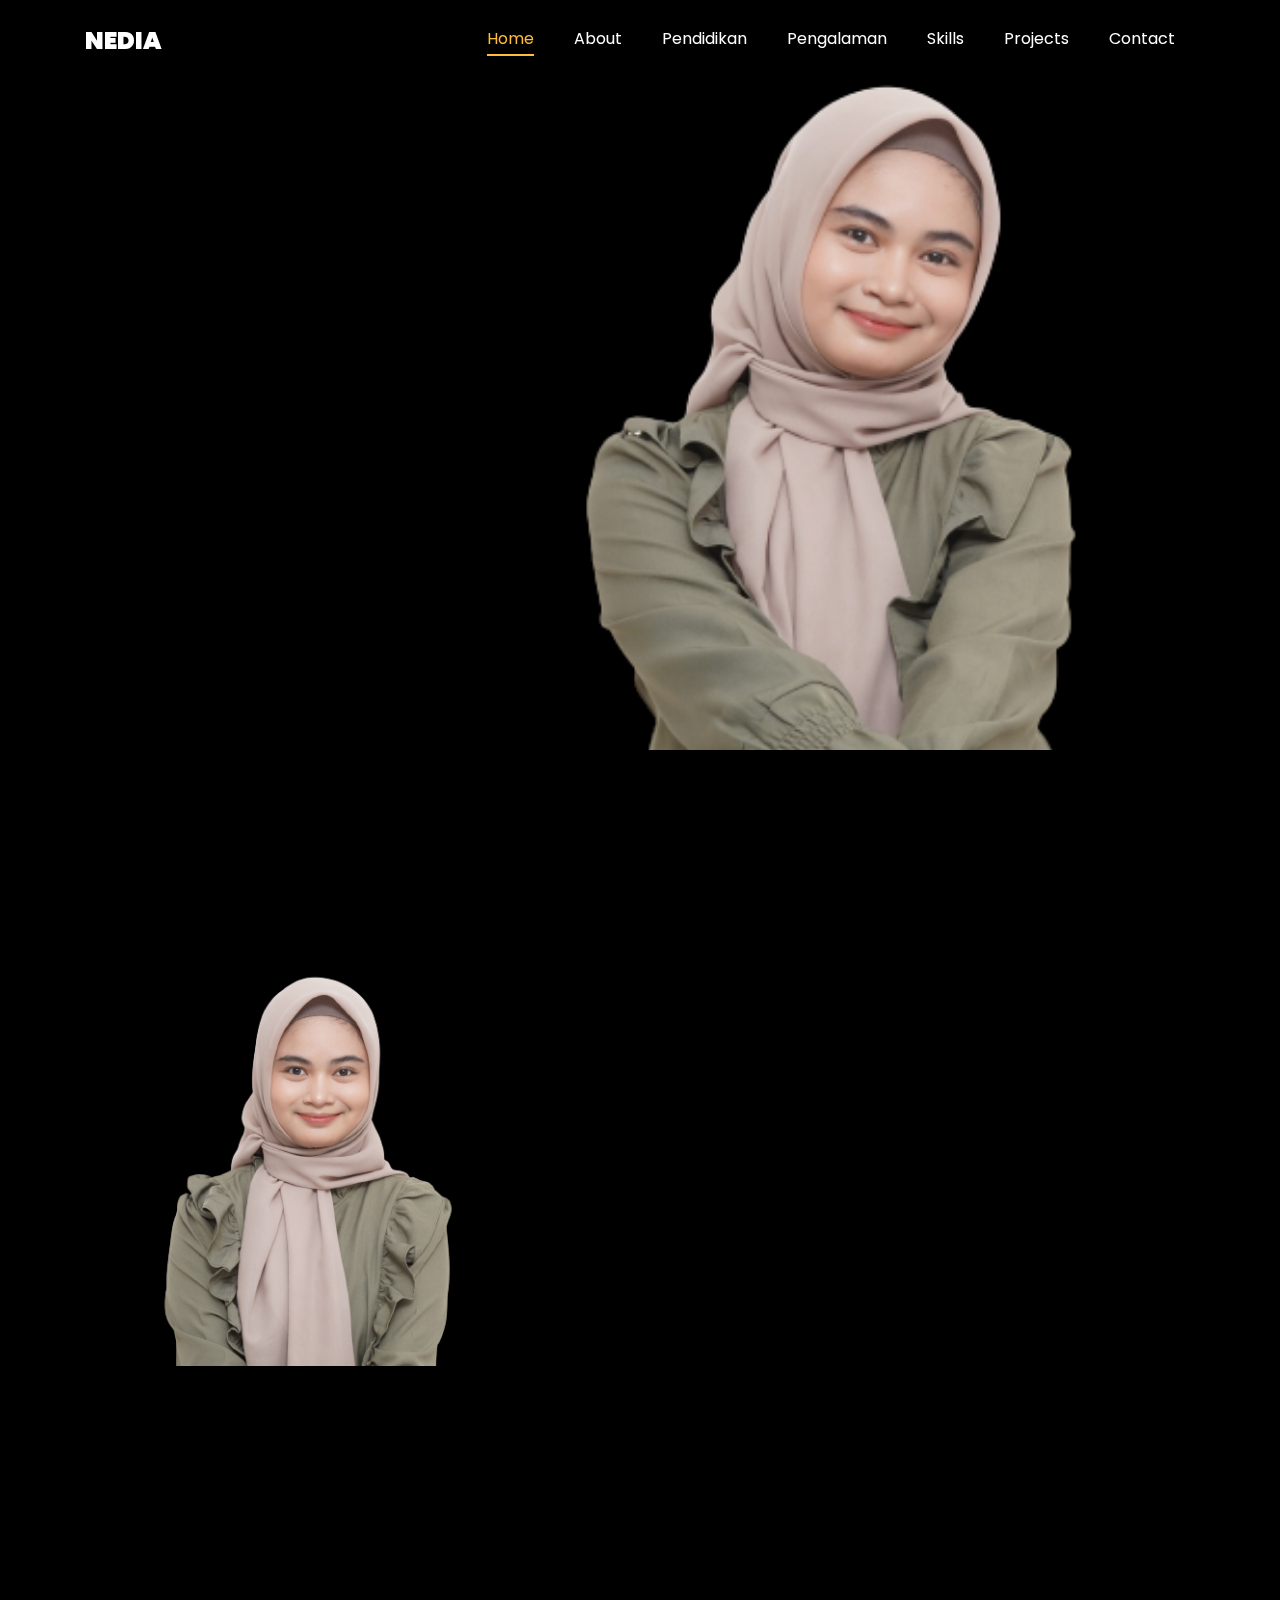
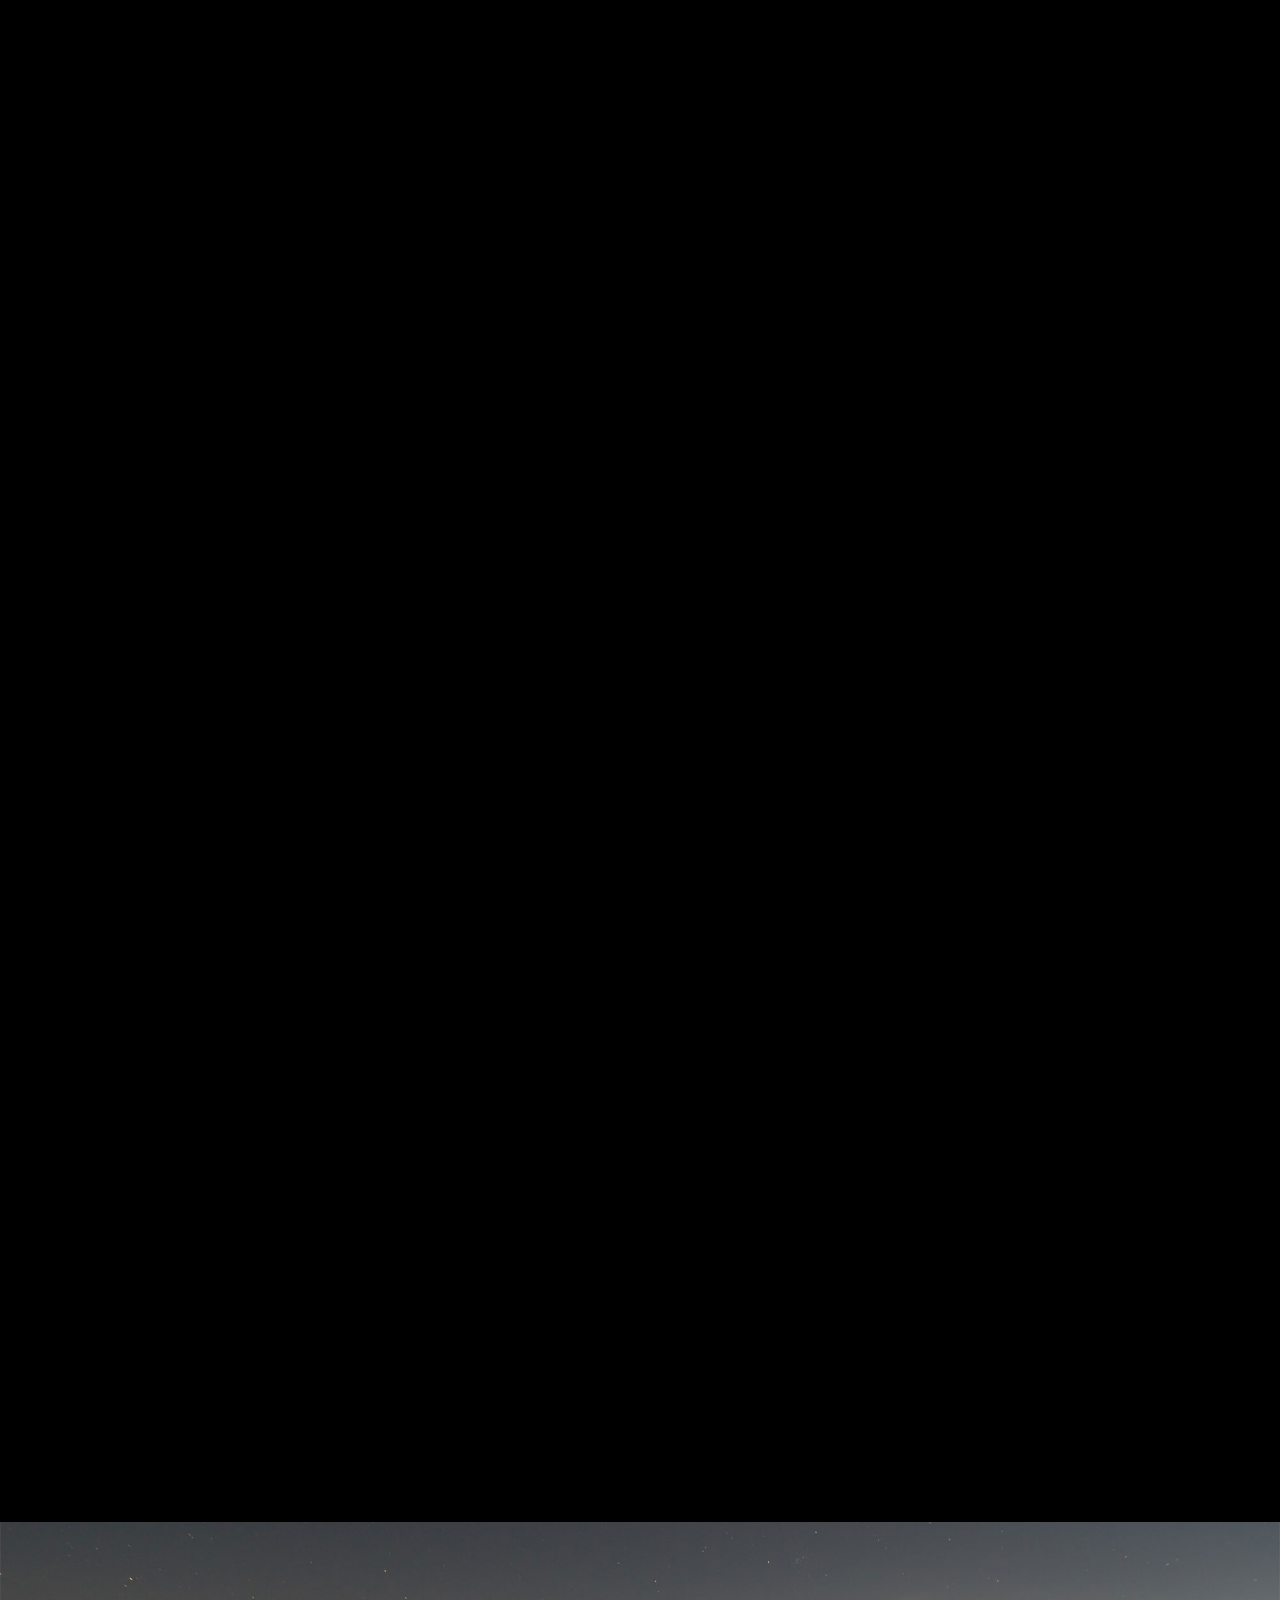
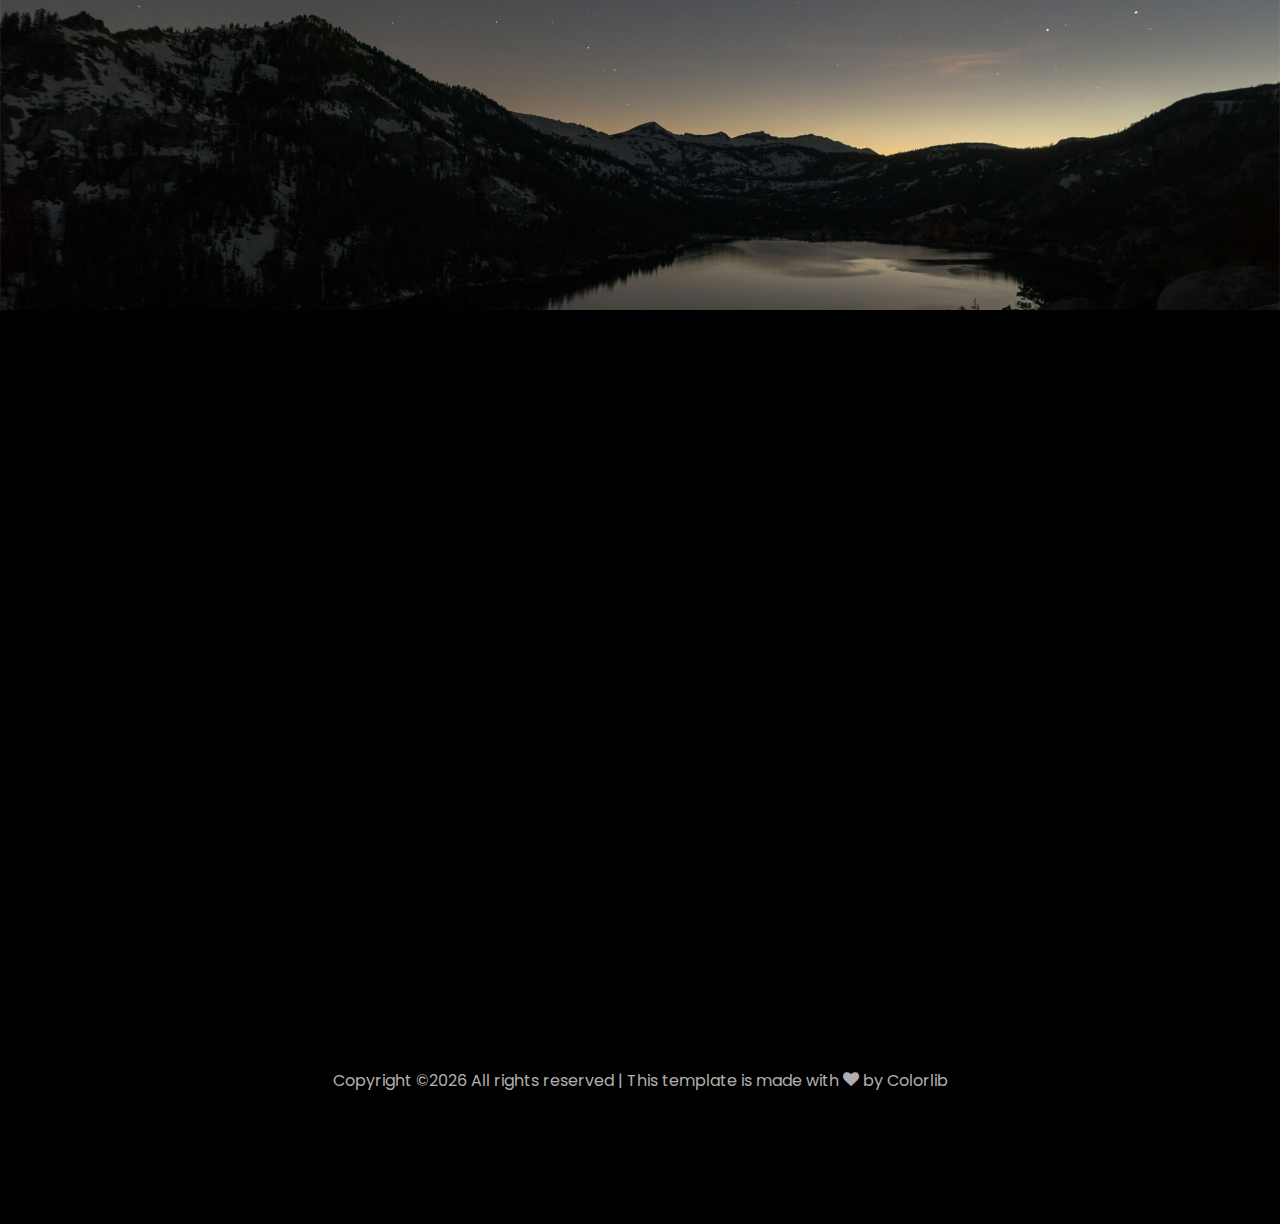
==== index.html @ b4fe0e71 "commint 1 upload" ====
<!DOCTYPE html>
<html lang="en">
  <head>
    <title>Nedia Putri Ismala</title>
    <meta charset="utf-8">
    <meta name="viewport" content="width=device-width, initial-scale=1, shrink-to-fit=no">
    
    <link href="https://fonts.googleapis.com/css?family=Poppins:100,200,300,400,500,600,700,800,900" rel="stylesheet">

    <link rel="stylesheet" href="css/open-iconic-bootstrap.min.css">
    <link rel="stylesheet" href="css/animate.css">
    
    <link rel="stylesheet" href="css/owl.carousel.min.css">
    <link rel="stylesheet" href="css/owl.theme.default.min.css">
    <link rel="stylesheet" href="css/magnific-popup.css">

    <link rel="stylesheet" href="css/aos.css">

    <link rel="stylesheet" href="css/ionicons.min.css">
    
    <link rel="stylesheet" href="css/flaticon.css">
    <link rel="stylesheet" href="css/icomoon.css">
    <link rel="stylesheet" href="css/style.css">
  </head>
  <body data-spy="scroll" data-target=".site-navbar-target" data-offset="300">
	  
	  
    <nav class="navbar navbar-expand-lg navbar-dark ftco_navbar ftco-navbar-light site-navbar-target" id="ftco-navbar">
	    <div class="container">
	      <a class="navbar-brand" href="index.html">Nedia</a>
	      <button class="navbar-toggler js-fh5co-nav-toggle fh5co-nav-toggle" type="button" data-toggle="collapse" data-target="#ftco-nav" aria-controls="ftco-nav" aria-expanded="false" aria-label="Toggle navigation">
	        <span class="oi oi-menu"></span> Menu
	      </button>

	      <div class="collapse navbar-collapse" id="ftco-nav">
	        <ul class="navbar-nav nav ml-auto">
	          <li class="nav-item"><a href="#home-section" class="nav-link"><span>Home</span></a></li>
	          <li class="nav-item"><a href="#about-section" class="nav-link"><span>About</span></a></li>
	          <li class="nav-item"><a href="#resume-section" class="nav-link"><span>Pendidikan</span></a></li>
	          <li class="nav-item"><a href="#services-section" class="nav-link"><span>Pengalaman</span></a></li>
	          <li class="nav-item"><a href="#skills-section" class="nav-link"><span>Skills</span></a></li>
	          <!-- <li class="nav-item"><a href="#blog-section" class="nav-link"><span>Projects</span></a></li> -->
	          <li class="nav-item"><a href="#blog-section" class="nav-link"><span>Projects</span></a></li>
	          <li class="nav-item"><a href="#contact-section" class="nav-link"><span>Contact</span></a></li>
	        </ul>
	      </div>
	    </div>
	  </nav>
	  <section id="home-section" class="hero">
		  <div class="home-slider  owl-carousel">
	      <div class="slider-item ">
	      	<div class="overlay"></div>
	        <div class="container">
	          <div class="row d-md-flex no-gutters slider-text align-items-end justify-content-end" data-scrollax-parent="true">
	          	<div class="one-third js-fullheight order-md-last img" style="background-image:url(images/nediahomapage.png);">
	          		<div class="overlay">
					</div>
	          	</div>
		          <div class="one-forth d-flex  align-items-center ftco-animate" data-scrollax=" properties: { translateY: '70%' }">
		          	<div class="text">
		          		<span class="subheading">Hello!</span>
			            <h1 class="mb-4 mt-3">I'm <span>Nedia Putri</span></h1>
			            <h2 class="mb-4">A Fullstack Developer</h2>
			            <p><a href="mailto:nediaputrii@gmail.com" class="btn btn-primary py-3 px-4">Contact me</a> </p>
		            </div>
		          </div>
	        	</div>
	        </div>
	      </div>

	      <!-- <div class="slider-item">
	      	<div class="overlay"></div>
	        <div class="container">
	          <div class="row d-flex no-gutters slider-text align-items-end justify-content-end" data-scrollax-parent="true">
	          	<div class="one-third js-fullheight order-md-last img" style="background-image:url(images/bg_2.png);">
	          		<div class="overlay"></div>
	          	</div>
		          <div class="one-forth d-flex align-items-center ftco-animate" data-scrollax=" properties: { translateY: '70%' }">
		          	<div class="text">
		          		<span class="subheading">Hello!</span>
			            <h1 class="mb-4 mt-3">I'm a <span>web designer</span> based in London</h1>
			            <p><a href="#" class="btn btn-primary py-3 px-4">Hire me</a> <a href="#" class="btn btn-white btn-outline-white py-3 px-4">My works</a></p>
		            </div>
		          </div>
	        	</div>
	        </div>
	      </div> -->
	    </div>
    </section>

    <section class="ftco-about img ftco-section ftco-no-pb" id="about-section">
    	<div class="container">
    		<div class="row d-flex">
    			<div class="col-md-6 col-lg-5 d-flex">
    				<div class="img-about img d-flex align-items-stretch">
    					<div class="overlay"></div>
	    				<div class="img d-flex align-self-stretch align-items-center" style="background-image:url(images/nedia.png);">
	    				</div>
    				</div>
    			</div>
    			<div class="col-md-6 col-lg-7 pl-lg-5 pb-5">
    				<div class="row justify-content-start pb-3">
		          <div class="col-md-12 heading-section ftco-animate">
		          	<h1 class="big">About</h1>
		            <h2 class="mb-4">About Me</h2>
		            <!-- <p>A small river named Duden flows by their place and supplies it with the necessary regelialia.</p> -->
		            <ul class="about-info mt-4 px-md-0 px-2">
		            	<li class="d-flex"><span>Name:</span> <span>Nedia Putri Ismala</span></li>
		            	<li class="d-flex"><span>Date of birth:</span> <span>January 10, 2000</span></li>
		            	<li class="d-flex"><span>Address:</span> <span>Pekanbaru, Riau</span></li>
		            	<li class="d-flex"><span>Zip code:</span> <span>28284</span></li>
		            	<li class="d-flex"><span>Email:</span> <span>nediaputrii@gmail.com</span></li>
		            	<li class="d-flex"><span>Phone: </span> <span>081220226849</span></li>
		            </ul>
		          </div>
		        </div>
	          <div class="counter-wrap ftco-animate d-flex mt-md-3">
              <div class="text">
              	<!-- <p class="mb-4">
	                <span class="number" data-number="120">0</span>
	                <span>Project complete</span>
                </p> -->
				<!-- <a href="/images/cv.pdf" download></a> -->
                <p><a href="images/cv.pdf" class="btn btn-primary py-3 px-3">Download CV</a></p>
              </div>
	          </div>
	        </div>
        </div>
    	</div>
    </section>

    <section class="ftco-section ftco-no-pb" id="resume-section">
    	<div class="container">
    		<div class="row justify-content-center pb-5">
          <div class="col-md-10 heading-section text-center ftco-animate">
          	<h1 class="big big-2">Pendidikan</h1>
            <h2 class="mb-4">Riwayat Pendidikan</h2>
            <!-- <p>A small river named Duden flows by their place and supplies it with the necessary regelialia. It is a paradisematic country, in which roasted parts of sentences fly into your mouth.</p> -->
          </div>
        </div>
    		<div class="row">
    			<div class="col-md-6">
    				<div class="resume-wrap ftco-animate">
    					<span class="date">2015-2018</span>
    					<h2>SMA Negeri 1 Pekanbaru</h2>
    					<span class="position">Jurusan : MIPA</span>
    					<!-- <p class="mt-4">A small river named Duden flows by their place and supplies it with the necessary regelialia. It is a paradisematic country, in which roasted parts of sentences fly into your mouth.</p> -->
    				</div>
    				
    			</div>

    			<div class="col-md-6">
    				<div class="resume-wrap ftco-animate">
    					<span class="date">2018-2023</span>
    					<h2>S1 Sistem Informasi</h2> <h2>| Universitas Andalas</h2>
    					<span class="position"> </span>
    					<p class="mt-4">IPK : 3,84</p>
    				</div>
    			</div>
    		</div>
    		<div class="row justify-content-center mt-5">
    			<div class="col-md-6 text-center ftco-animate">
    				<p><a href="#" class="btn btn-primary py-4 px-5">Download CV</a></p>
    			</div>
    		</div>
    	</div>
    </section>

    <section class="ftco-section" id="services-section">
    	<div class="container">
    		<div class="row justify-content-center py-5 mt-5">
          <div class="col-md-12 heading-section text-center ftco-animate">
          	<h1 class="big big-2">Experience</h1>
            <h2 class="mb-4">Pengalaman</h2>
            <p>Berikut pengalaman kerja maupun organisasi yang pernah saya lakukan</p>
          </div>
        </div>
    		<div class="row">
					<div class="col-md-4 text-center d-flex ftco-animate">
						<a  class="services-1">
							<span class="icon">
								<i class="flaticon-analysis"></i>
							</span>
							<div class="desc">
								<h3 class="mb-5">Internship BPBD Prov. Sumatera Barat</h3>
								<p class="text-black-50">Desember 2020 – Februari 2021</p>
							</div>
						</a>
					</div>
					<div class="col-md-4 text-center d-flex ftco-animate">
						<a href="#" class="services-1">
							<span class="icon">
								<i class="flaticon-flasks"></i>
							</span>
							<div class="desc">
								<h3 class="mb-5">BEM KM FTI UNAND</h3>
								<p class="text-black-50">November 2019 – Mei 2021</p>
							</div>
						</a>
					</div>
					<div class="col-md-4 text-center d-flex ftco-animate">
						<a href="#" class="services-1">
							<span class="icon">
								<i class="flaticon-ideas"></i>
							</span>
							<div class="desc">
								<h3 class="mb-5">Asisten LDKOM</h3>
								<p class="text-black-50">Februari – Desember 2022</p>

							</div>
						</a>
					</div>

					<!-- <div class="col-md-4 text-center d-flex ftco-animate">
						<a href="#" class="services-1">
							<span class="icon">
								<i class="flaticon-analysis"></i>
							</span>
							<div class="desc">
								<h3 class="mb-5">App Developing</h3>
							</div>
						</a>
					</div>
					<div class="col-md-4 text-center d-flex ftco-animate">
						<a href="#" class="services-1">
							<span class="icon">
								<i class="flaticon-flasks"></i>
							</span>
							<div class="desc">
								<h3 class="mb-5">Branding</h3>
							</div>
						</a>
					</div>
					<div class="col-md-4 text-center d-flex ftco-animate">
						<a href="#" class="services-1">
							<span class="icon">
								<i class="flaticon-ideas"></i>
							</span>
							<div class="desc">
								<h3 class="mb-5">Product Strategy</h3>
							</div>
						</a>
					</div> -->
				</div>
    	</div>
    </section>

		
		<section class="ftco-section" id="skills-section">
			<div class="container">
				<div class="row justify-content-center pb-5">
          <div class="col-md-12 heading-section text-center ftco-animate">
          	<h1 class="big big-2">Skills</h1>
            <h2 class="mb-4">My Skills</h2>
            <p>Saya terbiasa dalam fullstack development khusunya web developement. Terlatih dalam memanajemen database, dan memiliki keterampilan design</p>
          </div>
        </div>
				<div class="row">
					<div class="col-md-6 animate-box">
						<div class="progress-wrap ftco-animate">
							<h3>PHP</h3>
							<div class="progress">
							 	<div class="progress-bar color-1" role="progressbar" aria-valuenow="90"
							  	aria-valuemin="0" aria-valuemax="100" style="width:90%">
							    <span>90%</span>
							  	</div>
							</div>
						</div>
					</div>
					<div class="col-md-6 animate-box">
						<div class="progress-wrap ftco-animate">
							<h3>Laravel</h3>
							<div class="progress">
							 	<div class="progress-bar color-2" role="progressbar" aria-valuenow="85"
							  	aria-valuemin="0" aria-valuemax="100" style="width:90%">
							    <span>90%</span>
							  	</div>
							</div>
						</div>
					</div>
					<div class="col-md-6 animate-box">
						<div class="progress-wrap ftco-animate">
							<h3>HTML5</h3>
							<div class="progress">
							 	<div class="progress-bar color-3" role="progressbar" aria-valuenow="95"
							  	aria-valuemin="0" aria-valuemax="100" style="width:90%">
							    <span>90%</span>
							  	</div>
							</div>
						</div>
					</div>
					<div class="col-md-6 animate-box">
						<div class="progress-wrap ftco-animate">
							<h3>Database (SQL / Oracle)</h3>
							<div class="progress">
							 	<div class="progress-bar color-4" role="progressbar" aria-valuenow="90"
							  	aria-valuemin="0" aria-valuemax="100" style="width:90%">
							    <span>90%</span>
							  	</div>
							</div>
						</div>
					</div>
					<div class="col-md-6 animate-box">
						<div class="progress-wrap ftco-animate">
							<h3>CSS</h3>
							<div class="progress">
							 	<div class="progress-bar color-5" role="progressbar" aria-valuenow="70"
							  	aria-valuemin="0" aria-valuemax="100" style="width:90%">
							    <span>90%</span>
							  	</div>
							</div>
						</div>
					</div>
					<div class="col-md-6 animate-box">
						<div class="progress-wrap ftco-animate">
							<h3>Adobe Photoshop</h3>
							<div class="progress">
							 	<div class="progress-bar color-6" role="progressbar" aria-valuenow="80"
							  	aria-valuemin="0" aria-valuemax="100" style="width:85%">
							    <span>85%</span>
							  	</div>
							</div>
						</div>
					</div>
					<div class="col-md-6 animate-box">
						<div class="progress-wrap ftco-animate">
							<h3>Javascript</h3>
							<div class="progress">
							 	<div class="progress-bar color-5" role="progressbar" aria-valuenow="70"
							  	aria-valuemin="0" aria-valuemax="100" style="width:70%">
							    <span>70%</span>
							  	</div>
							</div>
						</div>
					</div>
					<div class="col-md-6 animate-box">
						<div class="progress-wrap ftco-animate">
							<h3>UI / UX</h3>
							<div class="progress">
							 	<div class="progress-bar color-5" role="progressbar" aria-valuenow="70"
							  	aria-valuemin="0" aria-valuemax="100" style="width:70%">
							    <span>70%</span>
							  	</div>
							</div>
						</div>
					</div>
					<div class="col-md-6 animate-box">
						<div class="progress-wrap ftco-animate">
							<h3>Java</h3>
							<div class="progress">
							 	<div class="progress-bar color-5" role="progressbar" aria-valuenow="70"
							  	aria-valuemin="0" aria-valuemax="100" style="width:65%">
							    <span>65%</span>
							  	</div>
							</div>
						</div>
					</div>
				</div>
			</div>
		</section>
 

    


    <section class="ftco-section" id="blog-section">
      <div class="container">
        <div class="row justify-content-center mb-5 pb-5">
          <div class="col-md-7 heading-section text-center ftco-animate">
            <h1 class="big big-2">Projects</h1>
            <h2 class="mb-4">Projects</h2>
            <p>Berikut project yang pernah saya bangun baik di dalam maupun di luar perkuliahan</p>
          </div>
        </div>
        <div class="row d-flex">
          <div class="col-md-4 d-flex ftco-animate">
          	<div class="blog-entry justify-content-end">
              <a href="silogistik.html" class="block-20" style="background-image: url('images/silogis1.jpg');">
              </a>
              <div class="text mt-3 float-right d-block">
              	<div class="d-flex align-items-center mb-3 meta">
	                <p class="mb-0">
	                	<span class="mr-2">2021</span>
	                	<!-- <a href="#" class="mr-2">Admin</a> -->
	                	<a href="#" class="meta-chat"><span class="icon-chat"></span> Fullstack dev</a>
	                </p>
                </div>
                <h3 class="heading"><a href="silogistik.html">Sistem Informasi Logistik</a></h3>
                <p>BPBD Provinsi Sumatera Barat</p>
				<p><a href="https://github.com/NediaPutrii/BPBD" class="btn btn-primary px-4">Github ></a> </p>
              </div>
            </div>
          </div>

          <div class="col-md-4 d-flex ftco-animate">
          	<div class="blog-entry justify-content-end">
              <a href="kkn.html" class="block-20" style="background-image: url('images/kkn.jpg');">
              </a>
              <div class="text mt-3 float-right d-block">
              	<div class="d-flex align-items-center mb-3 meta">
	                <p class="mb-0">
	                	<span class="mr-2">2023</span>
	                	<!-- <a href="#" class="mr-2">Admin</a> -->
	                	<a href="#" class="meta-chat"><span class="icon-chat"></span> Fullstack dev</a>
	                </p>
                </div>
                <h3 class="heading"><a href="kkn.html">Sistem Informasi KKN</a></h3>
                <p>Univesitas Andalas</p>
				<p><a href="https://github.com/NediaPutrii/kkn2" class="btn btn-primary px-4">Github ></a> </p>
              </div>
            </div>
          </div>

          <div class="col-md-4 d-flex ftco-animate">
          	<div class="blog-entry">
              <a href="seternak.html" class="block-20" style="background-image: url('images/image_3.jpg');">
              </a>
              <div class="text mt-3 float-right d-block">
              	<div class="d-flex align-items-center mb-3 meta">
	                <p class="mb-0">
	                	<span class="mr-2">2021</span>
	                	
	                	<a href="#" class="meta-chat"><span class="icon-chat"></span> Web dev</a>
	                </p>
                </div>
                <h3 class="heading"><a href="seternak.html">Seternak</a></h3>
				<p>Freelace project berbasis marketlpace</p>

				<p><a href="https://github.com/NediaPutrii/seternakv2.0" class="btn btn-primary px-4">Github ></a> </p>
              </div>
            </div>
          </div>
        </div>
      </div>
    </section>

    <!-- <section class="ftco-section ftco-no-pt ftco-no-pb ftco-counter img" id="section-counter">
    	<div class="container">
				<div class="row d-md-flex align-items-center">
          <div class="col-md d-flex justify-content-center counter-wrap ftco-animate">
            <div class="block-18">
              <div class="text">
                <strong class="number" data-number="100">0</strong>
                <span>Awards</span>
              </div>
            </div>
          </div>
          <div class="col-md d-flex justify-content-center counter-wrap ftco-animate">
            <div class="block-18">
              <div class="text">
                <strong class="number" data-number="1200">0</strong>
                <span>Complete Projects</span>
              </div>
            </div>
          </div>
          <div class="col-md d-flex justify-content-center counter-wrap ftco-animate">
            <div class="block-18">
              <div class="text">
                <strong class="number" data-number="1200">0</strong>
                <span>Happy Customers</span>
              </div>
            </div>
          </div>
          <div class="col-md d-flex justify-content-center counter-wrap ftco-animate">
            <div class="block-18">
              <div class="text">
                <strong class="number" data-number="500">0</strong>
                <span>Cups of coffee</span>
              </div>
            </div>
          </div>
        </div>
      </div>
    </section> -->

    <section class="ftco-section ftco-hireme img margin-top" style="background-image: url(images/bg_1.jpg)">
			<div class="container">
				<div class="row justify-content-center">
					<div class="col-md-7 ftco-animate text-center">
						<h2>I'm <span>Open</span> to work</h2>
						<p><a href="mailto:nediaputrii@gmail.com" class="btn btn-primary px-4">Hire me ></a> </p>
					</div>
				</div>
			</div>
		</section>

    <section class="ftco-section contact-section ftco-no-pb" id="contact-section">
      <div class="container">
      	<div class="row justify-content-center mb-5 pb-3">
          <div class="col-md-7 heading-section text-center ftco-animate">
            <h1 class="big big-2">Contact</h1>
            <h2 class="mb-4">Contact Me</h2>
          </div>
        </div>

        <div class="row d-flex contact-info mb-5">
          <div class="col-md-6 col-lg-3 d-flex ftco-animate">
          	<div class="align-self-stretch box p-4 text-center">
          		<div class="icon d-flex align-items-center justify-content-center">
          			<span class="icon-instagram"></span>
          		</div>
          		<h3 class="mb-4">Instagram</h3>
	            <p><a href="https://www.instagram.com/nediaputrii/">@nediaputrii</a></p>
	          </div>
          </div>
          <div class="col-md-6 col-lg-3 d-flex ftco-animate">
          	<div class="align-self-stretch box p-4 text-center">
          		<div class="icon d-flex align-items-center justify-content-center">
          			<span class="icon-phone2"></span>
          		</div>
          		<h3 class="mb-4">Contact Number</h3>
	            <p><a href="tel://1234567920">081220226849</a></p>
	          </div>
          </div>
          <div class="col-md-6 col-lg-3 d-flex ftco-animate">
          	<div class="align-self-stretch box p-4 text-center">
          		<div class="icon d-flex align-items-center justify-content-center">
          			<span class="icon-paper-plane"></span>
          		</div>
          		<h3 class="mb-4">Email Address</h3>
	            <p><a href="mailto:nediaputrii@gmail.com">nediaputrii@gmail.com</a></p>
	          </div>
          </div>
          <div class="col-md-6 col-lg-3 d-flex ftco-animate">
          	<div class="align-self-stretch box p-4 text-center">
          		<div class="icon d-flex align-items-center justify-content-center">
          			<span class="icon-globe"></span>
          		</div>
          		<h3 class="mb-4">Linkedin</h3>
	            <p><a href="https://www.linkedin.com/in/nediaputriismala/">Nedia Putri Ismala</a></p>
	          </div>
          </div>
        </div>

        <!-- <div class="row no-gutters block-9">
          <div class="col-md-6 order-md-last d-flex">
            <form action="#" class="bg-light p-4 p-md-5 contact-form">
              <div class="form-group">
                <input type="text" class="form-control" placeholder="Your Name">
              </div>
              <div class="form-group">
                <input type="text" class="form-control" placeholder="Your Email">
              </div>
              <div class="form-group">
                <input type="text" class="form-control" placeholder="Subject">
              </div>
              <div class="form-group">
                <textarea name="" id="" cols="30" rows="7" class="form-control" placeholder="Message"></textarea>
              </div>
              <div class="form-group">
                <input type="submit" value="Send Message" class="btn btn-primary py-3 px-5">
              </div>
            </form>
          
          </div>

          <div class="col-md-6 d-flex">
          	<div class="img" style="background-image: url(images/about.jpg);"></div>
          </div>
        </div> -->
      </div>
    </section>
		

    <footer class="ftco-footer ftco-section">
      <div class="container">
        <div class="row mb-5">
          <div class="col-md">
            
          </div>
          <div class="col-md">
            
          </div>
          <div class="col-md">
             
          </div>
          <div class="col-md">
            
          </div>
        </div>
        <div class="row">
          <div class="col-md-12 text-center">

            <p><!-- Link back to Colorlib can't be removed. Template is licensed under CC BY 3.0. -->
  Copyright &copy;<script>document.write(new Date().getFullYear());</script> All rights reserved | This template is made with <i class="icon-heart color-danger" aria-hidden="true"></i> by <a href="https://colorlib.com" target="_blank">Colorlib</a>
  <!-- Link back to Colorlib can't be removed. Template is licensed under CC BY 3.0. --></p>
          </div>
        </div>
      </div>
    </footer>
    
  

  <!-- loader -->
  <div id="ftco-loader" class="show fullscreen"><svg class="circular" width="48px" height="48px"><circle class="path-bg" cx="24" cy="24" r="22" fill="none" stroke-width="4" stroke="#eeeeee"/><circle class="path" cx="24" cy="24" r="22" fill="none" stroke-width="4" stroke-miterlimit="10" stroke="#F96D00"/></svg></div>


  <script src="js/jquery.min.js"></script>
  <script src="js/jquery-migrate-3.0.1.min.js"></script>
  <script src="js/popper.min.js"></script>
  <script src="js/bootstrap.min.js"></script>
  <script src="js/jquery.easing.1.3.js"></script>
  <script src="js/jquery.waypoints.min.js"></script>
  <script src="js/jquery.stellar.min.js"></script>
  <script src="js/owl.carousel.min.js"></script>
  <script src="js/jquery.magnific-popup.min.js"></script>
  <script src="js/aos.js"></script>
  <script src="js/jquery.animateNumber.min.js"></script>
  <script src="js/scrollax.min.js"></script>
  
  <script src="js/main.js"></script>
    
  </body>
</html>
---- css/flaticon.css ----
/*
  	Flaticon icon font: Flaticon
  	Creation date: 04/01/2019 13:45
  	*/


@font-face {
  font-family: "Flaticon";
  src: url("../fonts/flaticon/font/Flaticon.eot");
  src: url("../fonts/flaticon/font/Flaticon.eot?#iefix") format("embedded-opentype"),
       url("../fonts/flaticon/font/Flaticon.woff") format("woff"),
       url("../fonts/flaticon/font/Flaticon.ttf") format("truetype"),
       url("../fonts/flaticon/font/Flaticon.svg#Flaticon") format("svg");
  font-weight: normal;
  font-style: normal;
}

@media screen and (-webkit-min-device-pixel-ratio:0) {
  @font-face {
    font-family: "Flaticon";
    src: url("../fonts/flaticon/font/Flaticon.svg#Flaticon") format("svg");
  }
}

[class^="flaticon-"]:before, [class*=" flaticon-"]:before,
[class^="flaticon-"]:after, [class*=" flaticon-"]:after {   
  font-family: Flaticon;
  font-style: normal;
  font-weight: normal;
  font-variant: normal;
  text-transform: none;
  line-height: 1;

  /* Better Font Rendering =========== */
  -webkit-font-smoothing: antialiased;
  -moz-osx-font-smoothing: grayscale;
}

.flaticon-ideas:before { content: "\f100"; }
.flaticon-flasks:before { content: "\f101"; }
.flaticon-analysis:before { content: "\f102"; }
.flaticon-ux-design:before { content: "\f103"; }
.flaticon-web-design:before { content: "\f104"; }
.flaticon-idea:before { content: "\f105"; }
.flaticon-innovation:before { content: "\f106"; }
---- css/icomoon.css ----
@font-face {
  font-family: 'icomoon';
  src:  url('../fonts/icomoon/icomoon.eot?6tt51o');
  src:  url('../fonts/icomoon/icomoon.eot?6tt51o#iefix') format('embedded-opentype'),
    url('../fonts/icomoon/icomoon.ttf?6tt51o') format('truetype'),
    url('../fonts/icomoon/icomoon.woff?6tt51o') format('woff'),
    url('../fonts/icomoon/icomoon.svg?6tt51o#icomoon') format('svg');
  font-weight: normal;
  font-style: normal;
}

[class^="icon-"], [class*=" icon-"] {
  /* use !important to prevent issues with browser extensions that change fonts */
  font-family: 'icomoon' !important;
  speak: none;
  font-style: normal;
  font-weight: normal;
  font-variant: normal;
  text-transform: none;
  line-height: 1;

  /* Better Font Rendering =========== */
  -webkit-font-smoothing: antialiased;
  -moz-osx-font-smoothing: grayscale;
}

.icon-asterisk:before {
  content: "\f069";
}
.icon-plus:before {
  content: "\f067";
}
.icon-question:before {
  content: "\f128";
}
.icon-minus:before {
  content: "\f068";
}
.icon-glass:before {
  content: "\f000";
}
.icon-music:before {
  content: "\f001";
}
.icon-search:before {
  content: "\f002";
}
.icon-envelope-o:before {
  content: "\f003";
}
.icon-heart:before {
  content: "\f004";
}
.icon-star:before {
  content: "\f005";
}
.icon-star-o:before {
  content: "\f006";
}
.icon-user:before {
  content: "\f007";
}
.icon-film:before {
  content: "\f008";
}
.icon-th-large:before {
  content: "\f009";
}
.icon-th:before {
  content: "\f00a";
}
.icon-th-list:before {
  content: "\f00b";
}
.icon-check:before {
  content: "\f00c";
}
.icon-close:before {
  content: "\f00d";
}
.icon-remove:before {
  content: "\f00d";
}
.icon-times:before {
  content: "\f00d";
}
.icon-search-plus:before {
  content: "\f00e";
}
.icon-search-minus:before {
  content: "\f010";
}
.icon-power-off:before {
  content: "\f011";
}
.icon-signal:before {
  content: "\f012";
}
.icon-cog:before {
  content: "\f013";
}
.icon-gear:before {
  content: "\f013";
}
.icon-trash-o:before {
  content: "\f014";
}
.icon-home:before {
  content: "\f015";
}
.icon-file-o:before {
  content: "\f016";
}
.icon-clock-o:before {
  content: "\f017";
}
.icon-road:before {
  content: "\f018";
}
.icon-download:before {
  content: "\f019";
}
.icon-arrow-circle-o-down:before {
  content: "\f01a";
}
.icon-arrow-circle-o-up:before {
  content: "\f01b";
}
.icon-inbox:before {
  content: "\f01c";
}
.icon-play-circle-o:before {
  content: "\f01d";
}
.icon-repeat:before {
  content: "\f01e";
}
.icon-rotate-right:before {
  content: "\f01e";
}
.icon-refresh:before {
  content: "\f021";
}
.icon-list-alt:before {
  content: "\f022";
}
.icon-lock:before {
  content: "\f023";
}
.icon-flag:before {
  content: "\f024";
}
.icon-headphones:before {
  content: "\f025";
}
.icon-volume-off:before {
  content: "\f026";
}
.icon-volume-down:before {
  content: "\f027";
}
.icon-volume-up:before {
  content: "\f028";
}
.icon-qrcode:before {
  content: "\f029";
}
.icon-barcode:before {
  content: "\f02a";
}
.icon-tag:before {
  content: "\f02b";
}
.icon-tags:before {
  content: "\f02c";
}
.icon-book:before {
  content: "\f02d";
}
.icon-bookmark:before {
  content: "\f02e";
}
.icon-print:before {
  content: "\f02f";
}
.icon-camera:before {
  content: "\f030";
}
.icon-font:before {
  content: "\f031";
}
.icon-bold:before {
  content: "\f032";
}
.icon-italic:before {
  content: "\f033";
}
.icon-text-height:before {
  content: "\f034";
}
.icon-text-width:before {
  content: "\f035";
}
.icon-align-left:before {
  content: "\f036";
}
.icon-align-center:before {
  content: "\f037";
}
.icon-align-right:before {
  content: "\f038";
}
.icon-align-justify:before {
  content: "\f039";
}
.icon-list:before {
  content: "\f03a";
}
.icon-dedent:before {
  content: "\f03b";
}
.icon-outdent:before {
  content: "\f03b";
}
.icon-indent:before {
  content: "\f03c";
}
.icon-video-camera:before {
  content: "\f03d";
}
.icon-image:before {
  content: "\f03e";
}
.icon-photo:before {
  content: "\f03e";
}
.icon-picture-o:before {
  content: "\f03e";
}
.icon-pencil:before {
  content: "\f040";
}
.icon-map-marker:before {
  content: "\f041";
}
.icon-adjust:before {
  content: "\f042";
}
.icon-tint:before {
  content: "\f043";
}
.icon-edit:before {
  content: "\f044";
}
.icon-pencil-square-o:before {
  content: "\f044";
}
.icon-share-square-o:before {
  content: "\f045";
}
.icon-check-square-o:before {
  content: "\f046";
}
.icon-arrows:before {
  content: "\f047";
}
.icon-step-backward:before {
  content: "\f048";
}
.icon-fast-backward:before {
  content: "\f049";
}
.icon-backward:before {
  content: "\f04a";
}
.icon-play:before {
  content: "\f04b";
}
.icon-pause:before {
  content: "\f04c";
}
.icon-stop:before {
  content: "\f04d";
}
.icon-forward:before {
  content: "\f04e";
}
.icon-fast-forward:before {
  content: "\f050";
}
.icon-step-forward:before {
  content: "\f051";
}
.icon-eject:before {
  content: "\f052";
}
.icon-chevron-left:before {
  content: "\f053";
}
.icon-chevron-right:before {
  content: "\f054";
}
.icon-plus-circle:before {
  content: "\f055";
}
.icon-minus-circle:before {
  content: "\f056";
}
.icon-times-circle:before {
  content: "\f057";
}
.icon-check-circle:before {
  content: "\f058";
}
.icon-question-circle:before {
  content: "\f059";
}
.icon-info-circle:before {
  content: "\f05a";
}
.icon-crosshairs:before {
  content: "\f05b";
}
.icon-times-circle-o:before {
  content: "\f05c";
}
.icon-check-circle-o:before {
  content: "\f05d";
}
.icon-ban:before {
  content: "\f05e";
}
.icon-arrow-left:before {
  content: "\f060";
}
.icon-arrow-right:before {
  content: "\f061";
}
.icon-arrow-up:before {
  content: "\f062";
}
.icon-arrow-down:before {
  content: "\f063";
}
.icon-mail-forward:before {
  content: "\f064";
}
.icon-share:before {
  content: "\f064";
}
.icon-expand:before {
  content: "\f065";
}
.icon-compress:before {
  content: "\f066";
}
.icon-exclamation-circle:before {
  content: "\f06a";
}
.icon-gift:before {
  content: "\f06b";
}
.icon-leaf:before {
  content: "\f06c";
}
.icon-fire:before {
  content: "\f06d";
}
.icon-eye:before {
  content: "\f06e";
}
.icon-eye-slash:before {
  content: "\f070";
}
.icon-exclamation-triangle:before {
  content: "\f071";
}
.icon-warning:before {
  content: "\f071";
}
.icon-plane:before {
  content: "\f072";
}
.icon-calendar:before {
  content: "\f073";
}
.icon-random:before {
  content: "\f074";
}
.icon-comment:before {
  content: "\f075";
}
.icon-magnet:before {
  content: "\f076";
}
.icon-chevron-up:before {
  content: "\f077";
}
.icon-chevron-down:before {
  content: "\f078";
}
.icon-retweet:before {
  content: "\f079";
}
.icon-shopping-cart:before {
  content: "\f07a";
}
.icon-folder:before {
  content: "\f07b";
}
.icon-folder-open:before {
  content: "\f07c";
}
.icon-arrows-v:before {
  content: "\f07d";
}
.icon-arrows-h:before {
  content: "\f07e";
}
.icon-bar-chart:before {
  content: "\f080";
}
.icon-bar-chart-o:before {
  content: "\f080";
}
.icon-twitter-square:before {
  content: "\f081";
}
.icon-facebook-square:before {
  content: "\f082";
}
.icon-camera-retro:before {
  content: "\f083";
}
.icon-key:before {
  content: "\f084";
}
.icon-cogs:before {
  content: "\f085";
}
.icon-gears:before {
  content: "\f085";
}
.icon-comments:before {
  content: "\f086";
}
.icon-thumbs-o-up:before {
  content: "\f087";
}
.icon-thumbs-o-down:before {
  content: "\f088";
}
.icon-star-half:before {
  content: "\f089";
}
.icon-heart-o:before {
  content: "\f08a";
}
.icon-sign-out:before {
  content: "\f08b";
}
.icon-linkedin-square:before {
  content: "\f08c";
}
.icon-thumb-tack:before {
  content: "\f08d";
}
.icon-external-link:before {
  content: "\f08e";
}
.icon-sign-in:before {
  content: "\f090";
}
.icon-trophy:before {
  content: "\f091";
}
.icon-github-square:before {
  content: "\f092";
}
.icon-upload:before {
  content: "\f093";
}
.icon-lemon-o:before {
  content: "\f094";
}
.icon-phone:before {
  content: "\f095";
}
.icon-square-o:before {
  content: "\f096";
}
.icon-bookmark-o:before {
  content: "\f097";
}
.icon-phone-square:before {
  content: "\f098";
}
.icon-twitter:before {
  content: "\f099";
}
.icon-facebook:before {
  content: "\f09a";
}
.icon-facebook-f:before {
  content: "\f09a";
}
.icon-github:before {
  content: "\f09b";
}
.icon-unlock:before {
  content: "\f09c";
}
.icon-credit-card:before {
  content: "\f09d";
}
.icon-feed:before {
  content: "\f09e";
}
.icon-rss:before {
  content: "\f09e";
}
.icon-hdd-o:before {
  content: "\f0a0";
}
.icon-bullhorn:before {
  content: "\f0a1";
}
.icon-bell-o:before {
  content: "\f0a2";
}
.icon-certificate:before {
  content: "\f0a3";
}
.icon-hand-o-right:before {
  content: "\f0a4";
}
.icon-hand-o-left:before {
  content: "\f0a5";
}
.icon-hand-o-up:before {
  content: "\f0a6";
}
.icon-hand-o-down:before {
  content: "\f0a7";
}
.icon-arrow-circle-left:before {
  content: "\f0a8";
}
.icon-arrow-circle-right:before {
  content: "\f0a9";
}
.icon-arrow-circle-up:before {
  content: "\f0aa";
}
.icon-arrow-circle-down:before {
  content: "\f0ab";
}
.icon-globe:before {
  content: "\f0ac";
}
.icon-wrench:before {
  content: "\f0ad";
}
.icon-tasks:before {
  content: "\f0ae";
}
.icon-filter:before {
  content: "\f0b0";
}
.icon-briefcase:before {
  content: "\f0b1";
}
.icon-arrows-alt:before {
  content: "\f0b2";
}
.icon-group:before {
  content: "\f0c0";
}
.icon-users:before {
  content: "\f0c0";
}
.icon-chain:before {
  content: "\f0c1";
}
.icon-link:before {
  content: "\f0c1";
}
.icon-cloud:before {
  content: "\f0c2";
}
.icon-flask:before {
  content: "\f0c3";
}
.icon-cut:before {
  content: "\f0c4";
}
.icon-scissors:before {
  content: "\f0c4";
}
.icon-copy:before {
  content: "\f0c5";
}
.icon-files-o:before {
  content: "\f0c5";
}
.icon-paperclip:before {
  content: "\f0c6";
}
.icon-floppy-o:before {
  content: "\f0c7";
}
.icon-save:before {
  content: "\f0c7";
}
.icon-square:before {
  content: "\f0c8";
}
.icon-bars:before {
  content: "\f0c9";
}
.icon-navicon:before {
  content: "\f0c9";
}
.icon-reorder:before {
  content: "\f0c9";
}
.icon-list-ul:before {
  content: "\f0ca";
}
.icon-list-ol:before {
  content: "\f0cb";
}
.icon-strikethrough:before {
  content: "\f0cc";
}
.icon-underline:before {
  content: "\f0cd";
}
.icon-table:before {
  content: "\f0ce";
}
.icon-magic:before {
  content: "\f0d0";
}
.icon-truck:before {
  content: "\f0d1";
}
.icon-pinterest:before {
  content: "\f0d2";
}
.icon-pinterest-square:before {
  content: "\f0d3";
}
.icon-google-plus-square:before {
  content: "\f0d4";
}
.icon-google-plus:before {
  content: "\f0d5";
}
.icon-money:before {
  content: "\f0d6";
}
.icon-caret-down:before {
  content: "\f0d7";
}
.icon-caret-up:before {
  content: "\f0d8";
}
.icon-caret-left:before {
  content: "\f0d9";
}
.icon-caret-right:before {
  content: "\f0da";
}
.icon-columns:before {
  content: "\f0db";
}
.icon-sort:before {
  content: "\f0dc";
}
.icon-unsorted:before {
  content: "\f0dc";
}
.icon-sort-desc:before {
  content: "\f0dd";
}
.icon-sort-down:before {
  content: "\f0dd";
}
.icon-sort-asc:before {
  content: "\f0de";
}
.icon-sort-up:before {
  content: "\f0de";
}
.icon-envelope:before {
  content: "\f0e0";
}
.icon-linkedin:before {
  content: "\f0e1";
}
.icon-rotate-left:before {
  content: "\f0e2";
}
.icon-undo:before {
  content: "\f0e2";
}
.icon-gavel:before {
  content: "\f0e3";
}
.icon-legal:before {
  content: "\f0e3";
}
.icon-dashboard:before {
  content: "\f0e4";
}
.icon-tachometer:before {
  content: "\f0e4";
}
.icon-comment-o:before {
  content: "\f0e5";
}
.icon-comments-o:before {
  content: "\f0e6";
}
.icon-bolt:before {
  content: "\f0e7";
}
.icon-flash:before {
  content: "\f0e7";
}
.icon-sitemap:before {
  content: "\f0e8";
}
.icon-umbrella:before {
  content: "\f0e9";
}
.icon-clipboard:before {
  content: "\f0ea";
}
.icon-paste:before {
  content: "\f0ea";
}
.icon-lightbulb-o:before {
  content: "\f0eb";
}
.icon-exchange:before {
  content: "\f0ec";
}
.icon-cloud-download:before {
  content: "\f0ed";
}
.icon-cloud-upload:before {
  content: "\f0ee";
}
.icon-user-md:before {
  content: "\f0f0";
}
.icon-stethoscope:before {
  content: "\f0f1";
}
.icon-suitcase:before {
  content: "\f0f2";
}
.icon-bell:before {
  content: "\f0f3";
}
.icon-coffee:before {
  content: "\f0f4";
}
.icon-cutlery:before {
  content: "\f0f5";
}
.icon-file-text-o:before {
  content: "\f0f6";
}
.icon-building-o:before {
  content: "\f0f7";
}
.icon-hospital-o:before {
  content: "\f0f8";
}
.icon-ambulance:before {
  content: "\f0f9";
}
.icon-medkit:before {
  content: "\f0fa";
}
.icon-fighter-jet:before {
  content: "\f0fb";
}
.icon-beer:before {
  content: "\f0fc";
}
.icon-h-square:before {
  content: "\f0fd";
}
.icon-plus-square:before {
  content: "\f0fe";
}
.icon-angle-double-left:before {
  content: "\f100";
}
.icon-angle-double-right:before {
  content: "\f101";
}
.icon-angle-double-up:before {
  content: "\f102";
}
.icon-angle-double-down:before {
  content: "\f103";
}
.icon-angle-left:before {
  content: "\f104";
}
.icon-angle-right:before {
  content: "\f105";
}
.icon-angle-up:before {
  content: "\f106";
}
.icon-angle-down:before {
  content: "\f107";
}
.icon-desktop:before {
  content: "\f108";
}
.icon-laptop:before {
  content: "\f109";
}
.icon-tablet:before {
  content: "\f10a";
}
.icon-mobile:before {
  content: "\f10b";
}
.icon-mobile-phone:before {
  content: "\f10b";
}
.icon-circle-o:before {
  content: "\f10c";
}
.icon-quote-left:before {
  content: "\f10d";
}
.icon-quote-right:before {
  content: "\f10e";
}
.icon-spinner:before {
  content: "\f110";
}
.icon-circle:before {
  content: "\f111";
}
.icon-mail-reply:before {
  content: "\f112";
}
.icon-reply:before {
  content: "\f112";
}
.icon-github-alt:before {
  content: "\f113";
}
.icon-folder-o:before {
  content: "\f114";
}
.icon-folder-open-o:before {
  content: "\f115";
}
.icon-smile-o:before {
  content: "\f118";
}
.icon-frown-o:before {
  content: "\f119";
}
.icon-meh-o:before {
  content: "\f11a";
}
.icon-gamepad:before {
  content: "\f11b";
}
.icon-keyboard-o:before {
  content: "\f11c";
}
.icon-flag-o:before {
  content: "\f11d";
}
.icon-flag-checkered:before {
  content: "\f11e";
}
.icon-terminal:before {
  content: "\f120";
}
.icon-code:before {
  content: "\f121";
}
.icon-mail-reply-all:before {
  content: "\f122";
}
.icon-reply-all:before {
  content: "\f122";
}
.icon-star-half-empty:before {
  content: "\f123";
}
.icon-star-half-full:before {
  content: "\f123";
}
.icon-star-half-o:before {
  content: "\f123";
}
.icon-location-arrow:before {
  content: "\f124";
}
.icon-crop:before {
  content: "\f125";
}
.icon-code-fork:before {
  content: "\f126";
}
.icon-chain-broken:before {
  content: "\f127";
}
.icon-unlink:before {
  content: "\f127";
}
.icon-info:before {
  content: "\f129";
}
.icon-exclamation:before {
  content: "\f12a";
}
.icon-superscript:before {
  content: "\f12b";
}
.icon-subscript:before {
  content: "\f12c";
}
.icon-eraser:before {
  content: "\f12d";
}
.icon-puzzle-piece:before {
  content: "\f12e";
}
.icon-microphone:before {
  content: "\f130";
}
.icon-microphone-slash:before {
  content: "\f131";
}
.icon-shield:before {
  content: "\f132";
}
.icon-calendar-o:before {
  content: "\f133";
}
.icon-fire-extinguisher:before {
  content: "\f134";
}
.icon-rocket:before {
  content: "\f135";
}
.icon-maxcdn:before {
  content: "\f136";
}
.icon-chevron-circle-left:before {
  content: "\f137";
}
.icon-chevron-circle-right:before {
  content: "\f138";
}
.icon-chevron-circle-up:before {
  content: "\f139";
}
.icon-chevron-circle-down:before {
  content: "\f13a";
}
.icon-html5:before {
  content: "\f13b";
}
.icon-css3:before {
  content: "\f13c";
}
.icon-anchor:before {
  content: "\f13d";
}
.icon-unlock-alt:before {
  content: "\f13e";
}
.icon-bullseye:before {
  content: "\f140";
}
.icon-ellipsis-h:before {
  content: "\f141";
}
.icon-ellipsis-v:before {
  content: "\f142";
}
.icon-rss-square:before {
  content: "\f143";
}
.icon-play-circle:before {
  content: "\f144";
}
.icon-ticket:before {
  content: "\f145";
}
.icon-minus-square:before {
  content: "\f146";
}
.icon-minus-square-o:before {
  content: "\f147";
}
.icon-level-up:before {
  content: "\f148";
}
.icon-level-down:before {
  content: "\f149";
}
.icon-check-square:before {
  content: "\f14a";
}
.icon-pencil-square:before {
  content: "\f14b";
}
.icon-external-link-square:before {
  content: "\f14c";
}
.icon-share-square:before {
  content: "\f14d";
}
.icon-compass:before {
  content: "\f14e";
}
.icon-caret-square-o-down:before {
  content: "\f150";
}
.icon-toggle-down:before {
  content: "\f150";
}
.icon-caret-square-o-up:before {
  content: "\f151";
}
.icon-toggle-up:before {
  content: "\f151";
}
.icon-caret-square-o-right:before {
  content: "\f152";
}
.icon-toggle-right:before {
  content: "\f152";
}
.icon-eur:before {
  content: "\f153";
}
.icon-euro:before {
  content: "\f153";
}
.icon-gbp:before {
  content: "\f154";
}
.icon-dollar:before {
  content: "\f155";
}
.icon-usd:before {
  content: "\f155";
}
.icon-inr:before {
  content: "\f156";
}
.icon-rupee:before {
  content: "\f156";
}
.icon-cny:before {
  content: "\f157";
}
.icon-jpy:before {
  content: "\f157";
}
.icon-rmb:before {
  content: "\f157";
}
.icon-yen:before {
  content: "\f157";
}
.icon-rouble:before {
  content: "\f158";
}
.icon-rub:before {
  content: "\f158";
}
.icon-ruble:before {
  content: "\f158";
}
.icon-krw:before {
  content: "\f159";
}
.icon-won:before {
  content: "\f159";
}
.icon-bitcoin:before {
  content: "\f15a";
}
.icon-btc:before {
  content: "\f15a";
}
.icon-file:before {
  content: "\f15b";
}
.icon-file-text:before {
  content: "\f15c";
}
.icon-sort-alpha-asc:before {
  content: "\f15d";
}
.icon-sort-alpha-desc:before {
  content: "\f15e";
}
.icon-sort-amount-asc:before {
  content: "\f160";
}
.icon-sort-amount-desc:before {
  content: "\f161";
}
.icon-sort-numeric-asc:before {
  content: "\f162";
}
.icon-sort-numeric-desc:before {
  content: "\f163";
}
.icon-thumbs-up:before {
  content: "\f164";
}
.icon-thumbs-down:before {
  content: "\f165";
}
.icon-youtube-square:before {
  content: "\f166";
}
.icon-youtube:before {
  content: "\f167";
}
.icon-xing:before {
  content: "\f168";
}
.icon-xing-square:before {
  content: "\f169";
}
.icon-youtube-play:before {
  content: "\f16a";
}
.icon-dropbox:before {
  content: "\f16b";
}
.icon-stack-overflow:before {
  content: "\f16c";
}
.icon-instagram:before {
  content: "\f16d";
}
.icon-flickr:before {
  content: "\f16e";
}
.icon-adn:before {
  content: "\f170";
}
.icon-bitbucket:before {
  content: "\f171";
}
.icon-bitbucket-square:before {
  content: "\f172";
}
.icon-tumblr:before {
  content: "\f173";
}
.icon-tumblr-square:before {
  content: "\f174";
}
.icon-long-arrow-down:before {
  content: "\f175";
}
.icon-long-arrow-up:before {
  content: "\f176";
}
.icon-long-arrow-left:before {
  content: "\f177";
}
.icon-long-arrow-right:before {
  content: "\f178";
}
.icon-apple:before {
  content: "\f179";
}
.icon-windows:before {
  content: "\f17a";
}
.icon-android:before {
  content: "\f17b";
}
.icon-linux:before {
  content: "\f17c";
}
.icon-dribbble:before {
  content: "\f17d";
}
.icon-skype:before {
  content: "\f17e";
}
.icon-foursquare:before {
  content: "\f180";
}
.icon-trello:before {
  content: "\f181";
}
.icon-female:before {
  content: "\f182";
}
.icon-male:before {
  content: "\f183";
}
.icon-gittip:before {
  content: "\f184";
}
.icon-gratipay:before {
  content: "\f184";
}
.icon-sun-o:before {
  content: "\f185";
}
.icon-moon-o:before {
  content: "\f186";
}
.icon-archive:before {
  content: "\f187";
}
.icon-bug:before {
  content: "\f188";
}
.icon-vk:before {
  content: "\f189";
}
.icon-weibo:before {
  content: "\f18a";
}
.icon-renren:before {
  content: "\f18b";
}
.icon-pagelines:before {
  content: "\f18c";
}
.icon-stack-exchange:before {
  content: "\f18d";
}
.icon-arrow-circle-o-right:before {
  content: "\f18e";
}
.icon-arrow-circle-o-left:before {
  content: "\f190";
}
.icon-caret-square-o-left:before {
  content: "\f191";
}
.icon-toggle-left:before {
  content: "\f191";
}
.icon-dot-circle-o:before {
  content: "\f192";
}
.icon-wheelchair:before {
  content: "\f193";
}
.icon-vimeo-square:before {
  content: "\f194";
}
.icon-try:before {
  content: "\f195";
}
.icon-turkish-lira:before {
  content: "\f195";
}
.icon-plus-square-o:before {
  content: "\f196";
}
.icon-space-shuttle:before {
  content: "\f197";
}
.icon-slack:before {
  content: "\f198";
}
.icon-envelope-square:before {
  content: "\f199";
}
.icon-wordpress:before {
  content: "\f19a";
}
.icon-openid:before {
  content: "\f19b";
}
.icon-bank:before {
  content: "\f19c";
}
.icon-institution:before {
  content: "\f19c";
}
.icon-university:before {
  content: "\f19c";
}
.icon-graduation-cap:before {
  content: "\f19d";
}
.icon-mortar-board:before {
  content: "\f19d";
}
.icon-yahoo:before {
  content: "\f19e";
}
.icon-google:before {
  content: "\f1a0";
}
.icon-reddit:before {
  content: "\f1a1";
}
.icon-reddit-square:before {
  content: "\f1a2";
}
.icon-stumbleupon-circle:before {
  content: "\f1a3";
}
.icon-stumbleupon:before {
  content: "\f1a4";
}
.icon-delicious:before {
  content: "\f1a5";
}
.icon-digg:before {
  content: "\f1a6";
}
.icon-pied-piper-pp:before {
  content: "\f1a7";
}
.icon-pied-piper-alt:before {
  content: "\f1a8";
}
.icon-drupal:before {
  content: "\f1a9";
}
.icon-joomla:before {
  content: "\f1aa";
}
.icon-language:before {
  content: "\f1ab";
}
.icon-fax:before {
  content: "\f1ac";
}
.icon-building:before {
  content: "\f1ad";
}
.icon-child:before {
  content: "\f1ae";
}
.icon-paw:before {
  content: "\f1b0";
}
.icon-spoon:before {
  content: "\f1b1";
}
.icon-cube:before {
  content: "\f1b2";
}
.icon-cubes:before {
  content: "\f1b3";
}
.icon-behance:before {
  content: "\f1b4";
}
.icon-behance-square:before {
  content: "\f1b5";
}
.icon-steam:before {
  content: "\f1b6";
}
.icon-steam-square:before {
  content: "\f1b7";
}
.icon-recycle:before {
  content: "\f1b8";
}
.icon-automobile:before {
  content: "\f1b9";
}
.icon-car:before {
  content: "\f1b9";
}
.icon-cab:before {
  content: "\f1ba";
}
.icon-taxi:before {
  content: "\f1ba";
}
.icon-tree:before {
  content: "\f1bb";
}
.icon-spotify:before {
  content: "\f1bc";
}
.icon-deviantart:before {
  content: "\f1bd";
}
.icon-soundcloud:before {
  content: "\f1be";
}
.icon-database:before {
  content: "\f1c0";
}
.icon-file-pdf-o:before {
  content: "\f1c1";
}
.icon-file-word-o:before {
  content: "\f1c2";
}
.icon-file-excel-o:before {
  content: "\f1c3";
}
.icon-file-powerpoint-o:before {
  content: "\f1c4";
}
.icon-file-image-o:before {
  content: "\f1c5";
}
.icon-file-photo-o:before {
  content: "\f1c5";
}
.icon-file-picture-o:before {
  content: "\f1c5";
}
.icon-file-archive-o:before {
  content: "\f1c6";
}
.icon-file-zip-o:before {
  content: "\f1c6";
}
.icon-file-audio-o:before {
  content: "\f1c7";
}
.icon-file-sound-o:before {
  content: "\f1c7";
}
.icon-file-movie-o:before {
  content: "\f1c8";
}
.icon-file-video-o:before {
  content: "\f1c8";
}
.icon-file-code-o:before {
  content: "\f1c9";
}
.icon-vine:before {
  content: "\f1ca";
}
.icon-codepen:before {
  content: "\f1cb";
}
.icon-jsfiddle:before {
  content: "\f1cc";
}
.icon-life-bouy:before {
  content: "\f1cd";
}
.icon-life-buoy:before {
  content: "\f1cd";
}
.icon-life-ring:before {
  content: "\f1cd";
}
.icon-life-saver:before {
  content: "\f1cd";
}
.icon-support:before {
  content: "\f1cd";
}
.icon-circle-o-notch:before {
  content: "\f1ce";
}
.icon-ra:before {
  content: "\f1d0";
}
.icon-rebel:before {
  content: "\f1d0";
}
.icon-resistance:before {
  content: "\f1d0";
}
.icon-empire:before {
  content: "\f1d1";
}
.icon-ge:before {
  content: "\f1d1";
}
.icon-git-square:before {
  content: "\f1d2";
}
.icon-git:before {
  content: "\f1d3";
}
.icon-hacker-news:before {
  content: "\f1d4";
}
.icon-y-combinator-square:before {
  content: "\f1d4";
}
.icon-yc-square:before {
  content: "\f1d4";
}
.icon-tencent-weibo:before {
  content: "\f1d5";
}
.icon-qq:before {
  content: "\f1d6";
}
.icon-wechat:before {
  content: "\f1d7";
}
.icon-weixin:before {
  content: "\f1d7";
}
.icon-paper-plane:before {
  content: "\f1d8";
}
.icon-send:before {
  content: "\f1d8";
}
.icon-paper-plane-o:before {
  content: "\f1d9";
}
.icon-send-o:before {
  content: "\f1d9";
}
.icon-history:before {
  content: "\f1da";
}
.icon-circle-thin:before {
  content: "\f1db";
}
.icon-header:before {
  content: "\f1dc";
}
.icon-paragraph:before {
  content: "\f1dd";
}
.icon-sliders:before {
  content: "\f1de";
}
.icon-share-alt:before {
  content: "\f1e0";
}
.icon-share-alt-square:before {
  content: "\f1e1";
}
.icon-bomb:before {
  content: "\f1e2";
}
.icon-futbol-o:before {
  content: "\f1e3";
}
.icon-soccer-ball-o:before {
  content: "\f1e3";
}
.icon-tty:before {
  content: "\f1e4";
}
.icon-binoculars:before {
  content: "\f1e5";
}
.icon-plug:before {
  content: "\f1e6";
}
.icon-slideshare:before {
  content: "\f1e7";
}
.icon-twitch:before {
  content: "\f1e8";
}
.icon-yelp:before {
  content: "\f1e9";
}
.icon-newspaper-o:before {
  content: "\f1ea";
}
.icon-wifi:before {
  content: "\f1eb";
}
.icon-calculator:before {
  content: "\f1ec";
}
.icon-paypal:before {
  content: "\f1ed";
}
.icon-google-wallet:before {
  content: "\f1ee";
}
.icon-cc-visa:before {
  content: "\f1f0";
}
.icon-cc-mastercard:before {
  content: "\f1f1";
}
.icon-cc-discover:before {
  content: "\f1f2";
}
.icon-cc-amex:before {
  content: "\f1f3";
}
.icon-cc-paypal:before {
  content: "\f1f4";
}
.icon-cc-stripe:before {
  content: "\f1f5";
}
.icon-bell-slash:before {
  content: "\f1f6";
}
.icon-bell-slash-o:before {
  content: "\f1f7";
}
.icon-trash:before {
  content: "\f1f8";
}
.icon-copyright:before {
  content: "\f1f9";
}
.icon-at:before {
  content: "\f1fa";
}
.icon-eyedropper:before {
  content: "\f1fb";
}
.icon-paint-brush:before {
  content: "\f1fc";
}
.icon-birthday-cake:before {
  content: "\f1fd";
}
.icon-area-chart:before {
  content: "\f1fe";
}
.icon-pie-chart:before {
  content: "\f200";
}
.icon-line-chart:before {
  content: "\f201";
}
.icon-lastfm:before {
  content: "\f202";
}
.icon-lastfm-square:before {
  content: "\f203";
}
.icon-toggle-off:before {
  content: "\f204";
}
.icon-toggle-on:before {
  content: "\f205";
}
.icon-bicycle:before {
  content: "\f206";
}
.icon-bus:before {
  content: "\f207";
}
.icon-ioxhost:before {
  content: "\f208";
}
.icon-angellist:before {
  content: "\f209";
}
.icon-cc:before {
  content: "\f20a";
}
.icon-ils:before {
  content: "\f20b";
}
.icon-shekel:before {
  content: "\f20b";
}
.icon-sheqel:before {
  content: "\f20b";
}
.icon-meanpath:before {
  content: "\f20c";
}
.icon-buysellads:before {
  content: "\f20d";
}
.icon-connectdevelop:before {
  content: "\f20e";
}
.icon-dashcube:before {
  content: "\f210";
}
.icon-forumbee:before {
  content: "\f211";
}
.icon-leanpub:before {
  content: "\f212";
}
.icon-sellsy:before {
  content: "\f213";
}
.icon-shirtsinbulk:before {
  content: "\f214";
}
.icon-simplybuilt:before {
  content: "\f215";
}
.icon-skyatlas:before {
  content: "\f216";
}
.icon-cart-plus:before {
  content: "\f217";
}
.icon-cart-arrow-down:before {
  content: "\f218";
}
.icon-diamond:before {
  content: "\f219";
}
.icon-ship:before {
  content: "\f21a";
}
.icon-user-secret:before {
  content: "\f21b";
}
.icon-motorcycle:before {
  content: "\f21c";
}
.icon-street-view:before {
  content: "\f21d";
}
.icon-heartbeat:before {
  content: "\f21e";
}
.icon-venus:before {
  content: "\f221";
}
.icon-mars:before {
  content: "\f222";
}
.icon-mercury:before {
  content: "\f223";
}
.icon-intersex:before {
  content: "\f224";
}
.icon-transgender:before {
  content: "\f224";
}
.icon-transgender-alt:before {
  content: "\f225";
}
.icon-venus-double:before {
  content: "\f226";
}
.icon-mars-double:before {
  content: "\f227";
}
.icon-venus-mars:before {
  content: "\f228";
}
.icon-mars-stroke:before {
  content: "\f229";
}
.icon-mars-stroke-v:before {
  content: "\f22a";
}
.icon-mars-stroke-h:before {
  content: "\f22b";
}
.icon-neuter:before {
  content: "\f22c";
}
.icon-genderless:before {
  content: "\f22d";
}
.icon-facebook-official:before {
  content: "\f230";
}
.icon-pinterest-p:before {
  content: "\f231";
}
.icon-whatsapp:before {
  content: "\f232";
}
.icon-server:before {
  content: "\f233";
}
.icon-user-plus:before {
  content: "\f234";
}
.icon-user-times:before {
  content: "\f235";
}
.icon-bed:before {
  content: "\f236";
}
.icon-hotel:before {
  content: "\f236";
}
.icon-viacoin:before {
  content: "\f237";
}
.icon-train:before {
  content: "\f238";
}
.icon-subway:before {
  content: "\f239";
}
.icon-medium:before {
  content: "\f23a";
}
.icon-y-combinator:before {
  content: "\f23b";
}
.icon-yc:before {
  content: "\f23b";
}
.icon-optin-monster:before {
  content: "\f23c";
}
.icon-opencart:before {
  content: "\f23d";
}
.icon-expeditedssl:before {
  content: "\f23e";
}
.icon-battery:before {
  content: "\f240";
}
.icon-battery-4:before {
  content: "\f240";
}
.icon-battery-full:before {
  content: "\f240";
}
.icon-battery-3:before {
  content: "\f241";
}
.icon-battery-three-quarters:before {
  content: "\f241";
}
.icon-battery-2:before {
  content: "\f242";
}
.icon-battery-half:before {
  content: "\f242";
}
.icon-battery-1:before {
  content: "\f243";
}
.icon-battery-quarter:before {
  content: "\f243";
}
.icon-battery-0:before {
  content: "\f244";
}
.icon-battery-empty:before {
  content: "\f244";
}
.icon-mouse-pointer:before {
  content: "\f245";
}
.icon-i-cursor:before {
  content: "\f246";
}
.icon-object-group:before {
  content: "\f247";
}
.icon-object-ungroup:before {
  content: "\f248";
}
.icon-sticky-note:before {
  content: "\f249";
}
.icon-sticky-note-o:before {
  content: "\f24a";
}
.icon-cc-jcb:before {
  content: "\f24b";
}
.icon-cc-diners-club:before {
  content: "\f24c";
}
.icon-clone:before {
  content: "\f24d";
}
.icon-balance-scale:before {
  content: "\f24e";
}
.icon-hourglass-o:before {
  content: "\f250";
}
.icon-hourglass-1:before {
  content: "\f251";
}
.icon-hourglass-start:before {
  content: "\f251";
}
.icon-hourglass-2:before {
  content: "\f252";
}
.icon-hourglass-half:before {
  content: "\f252";
}
.icon-hourglass-3:before {
  content: "\f253";
}
.icon-hourglass-end:before {
  content: "\f253";
}
.icon-hourglass:before {
  content: "\f254";
}
.icon-hand-grab-o:before {
  content: "\f255";
}
.icon-hand-rock-o:before {
  content: "\f255";
}
.icon-hand-paper-o:before {
  content: "\f256";
}
.icon-hand-stop-o:before {
  content: "\f256";
}
.icon-hand-scissors-o:before {
  content: "\f257";
}
.icon-hand-lizard-o:before {
  content: "\f258";
}
.icon-hand-spock-o:before {
  content: "\f259";
}
.icon-hand-pointer-o:before {
  content: "\f25a";
}
.icon-hand-peace-o:before {
  content: "\f25b";
}
.icon-trademark:before {
  content: "\f25c";
}
.icon-registered:before {
  content: "\f25d";
}
.icon-creative-commons:before {
  content: "\f25e";
}
.icon-gg:before {
  content: "\f260";
}
.icon-gg-circle:before {
  content: "\f261";
}
.icon-tripadvisor:before {
  content: "\f262";
}
.icon-odnoklassniki:before {
  content: "\f263";
}
.icon-odnoklassniki-square:before {
  content: "\f264";
}
.icon-get-pocket:before {
  content: "\f265";
}
.icon-wikipedia-w:before {
  content: "\f266";
}
.icon-safari:before {
  content: "\f267";
}
.icon-chrome:before {
  content: "\f268";
}
.icon-firefox:before {
  content: "\f269";
}
.icon-opera:before {
  content: "\f26a";
}
.icon-internet-explorer:before {
  content: "\f26b";
}
.icon-television:before {
  content: "\f26c";
}
.icon-tv:before {
  content: "\f26c";
}
.icon-contao:before {
  content: "\f26d";
}
.icon-500px:before {
  content: "\f26e";
}
.icon-amazon:before {
  content: "\f270";
}
.icon-calendar-plus-o:before {
  content: "\f271";
}
.icon-calendar-minus-o:before {
  content: "\f272";
}
.icon-calendar-times-o:before {
  content: "\f273";
}
.icon-calendar-check-o:before {
  content: "\f274";
}
.icon-industry:before {
  content: "\f275";
}
.icon-map-pin:before {
  content: "\f276";
}
.icon-map-signs:before {
  content: "\f277";
}
.icon-map-o:before {
  content: "\f278";
}
.icon-map:before {
  content: "\f279";
}
.icon-commenting:before {
  content: "\f27a";
}
.icon-commenting-o:before {
  content: "\f27b";
}
.icon-houzz:before {
  content: "\f27c";
}
.icon-vimeo:before {
  content: "\f27d";
}
.icon-black-tie:before {
  content: "\f27e";
}
.icon-fonticons:before {
  content: "\f280";
}
.icon-reddit-alien:before {
  content: "\f281";
}
.icon-edge:before {
  content: "\f282";
}
.icon-credit-card-alt:before {
  content: "\f283";
}
.icon-codiepie:before {
  content: "\f284";
}
.icon-modx:before {
  content: "\f285";
}
.icon-fort-awesome:before {
  content: "\f286";
}
.icon-usb:before {
  content: "\f287";
}
.icon-product-hunt:before {
  content: "\f288";
}
.icon-mixcloud:before {
  content: "\f289";
}
.icon-scribd:before {
  content: "\f28a";
}
.icon-pause-circle:before {
  content: "\f28b";
}
.icon-pause-circle-o:before {
  content: "\f28c";
}
.icon-stop-circle:before {
  content: "\f28d";
}
.icon-stop-circle-o:before {
  content: "\f28e";
}
.icon-shopping-bag:before {
  content: "\f290";
}
.icon-shopping-basket:before {
  content: "\f291";
}
.icon-hashtag:before {
  content: "\f292";
}
.icon-bluetooth:before {
  content: "\f293";
}
.icon-bluetooth-b:before {
  content: "\f294";
}
.icon-percent:before {
  content: "\f295";
}
.icon-gitlab:before {
  content: "\f296";
}
.icon-wpbeginner:before {
  content: "\f297";
}
.icon-wpforms:before {
  content: "\f298";
}
.icon-envira:before {
  content: "\f299";
}
.icon-universal-access:before {
  content: "\f29a";
}
.icon-wheelchair-alt:before {
  content: "\f29b";
}
.icon-question-circle-o:before {
  content: "\f29c";
}
.icon-blind:before {
  content: "\f29d";
}
.icon-audio-description:before {
  content: "\f29e";
}
.icon-volume-control-phone:before {
  content: "\f2a0";
}
.icon-braille:before {
  content: "\f2a1";
}
.icon-assistive-listening-systems:before {
  content: "\f2a2";
}
.icon-american-sign-language-interpreting:before {
  content: "\f2a3";
}
.icon-asl-interpreting:before {
  content: "\f2a3";
}
.icon-deaf:before {
  content: "\f2a4";
}
.icon-deafness:before {
  content: "\f2a4";
}
.icon-hard-of-hearing:before {
  content: "\f2a4";
}
.icon-glide:before {
  content: "\f2a5";
}
.icon-glide-g:before {
  content: "\f2a6";
}
.icon-sign-language:before {
  content: "\f2a7";
}
.icon-signing:before {
  content: "\f2a7";
}
.icon-low-vision:before {
  content: "\f2a8";
}
.icon-viadeo:before {
  content: "\f2a9";
}
.icon-viadeo-square:before {
  content: "\f2aa";
}
.icon-snapchat:before {
  content: "\f2ab";
}
.icon-snapchat-ghost:before {
  content: "\f2ac";
}
.icon-snapchat-square:before {
  content: "\f2ad";
}
.icon-pied-piper:before {
  content: "\f2ae";
}
.icon-first-order:before {
  content: "\f2b0";
}
.icon-yoast:before {
  content: "\f2b1";
}
.icon-themeisle:before {
  content: "\f2b2";
}
.icon-google-plus-circle:before {
  content: "\f2b3";
}
.icon-google-plus-official:before {
  content: "\f2b3";
}
.icon-fa:before {
  content: "\f2b4";
}
.icon-font-awesome:before {
  content: "\f2b4";
}
.icon-handshake-o:before {
  content: "\f2b5";
}
.icon-envelope-open:before {
  content: "\f2b6";
}
.icon-envelope-open-o:before {
  content: "\f2b7";
}
.icon-linode:before {
  content: "\f2b8";
}
.icon-address-book:before {
  content: "\f2b9";
}
.icon-address-book-o:before {
  content: "\f2ba";
}
.icon-address-card:before {
  content: "\f2bb";
}
.icon-vcard:before {
  content: "\f2bb";
}
.icon-address-card-o:before {
  content: "\f2bc";
}
.icon-vcard-o:before {
  content: "\f2bc";
}
.icon-user-circle:before {
  content: "\f2bd";
}
.icon-user-circle-o:before {
  content: "\f2be";
}
.icon-user-o:before {
  content: "\f2c0";
}
.icon-id-badge:before {
  content: "\f2c1";
}
.icon-drivers-license:before {
  content: "\f2c2";
}
.icon-id-card:before {
  content: "\f2c2";
}
.icon-drivers-license-o:before {
  content: "\f2c3";
}
.icon-id-card-o:before {
  content: "\f2c3";
}
.icon-quora:before {
  content: "\f2c4";
}
.icon-free-code-camp:before {
  content: "\f2c5";
}
.icon-telegram:before {
  content: "\f2c6";
}
.icon-thermometer:before {
  content: "\f2c7";
}
.icon-thermometer-4:before {
  content: "\f2c7";
}
.icon-thermometer-full:before {
  content: "\f2c7";
}
.icon-thermometer-3:before {
  content: "\f2c8";
}
.icon-thermometer-three-quarters:before {
  content: "\f2c8";
}
.icon-thermometer-2:before {
  content: "\f2c9";
}
.icon-thermometer-half:before {
  content: "\f2c9";
}
.icon-thermometer-1:before {
  content: "\f2ca";
}
.icon-thermometer-quarter:before {
  content: "\f2ca";
}
.icon-thermometer-0:before {
  content: "\f2cb";
}
.icon-thermometer-empty:before {
  content: "\f2cb";
}
.icon-shower:before {
  content: "\f2cc";
}
.icon-bath:before {
  content: "\f2cd";
}
.icon-bathtub:before {
  content: "\f2cd";
}
.icon-s15:before {
  content: "\f2cd";
}
.icon-podcast:before {
  content: "\f2ce";
}
.icon-window-maximize:before {
  content: "\f2d0";
}
.icon-window-minimize:before {
  content: "\f2d1";
}
.icon-window-restore:before {
  content: "\f2d2";
}
.icon-times-rectangle:before {
  content: "\f2d3";
}
.icon-window-close:before {
  content: "\f2d3";
}
.icon-times-rectangle-o:before {
  content: "\f2d4";
}
.icon-window-close-o:before {
  content: "\f2d4";
}
.icon-bandcamp:before {
  content: "\f2d5";
}
.icon-grav:before {
  content: "\f2d6";
}
.icon-etsy:before {
  content: "\f2d7";
}
.icon-imdb:before {
  content: "\f2d8";
}
.icon-ravelry:before {
  content: "\f2d9";
}
.icon-eercast:before {
  content: "\f2da";
}
.icon-microchip:before {
  content: "\f2db";
}
.icon-snowflake-o:before {
  content: "\f2dc";
}
.icon-superpowers:before {
  content: "\f2dd";
}
.icon-wpexplorer:before {
  content: "\f2de";
}
.icon-meetup:before {
  content: "\f2e0";
}
.icon-3d_rotation:before {
  content: "\e84d";
}
.icon-ac_unit:before {
  content: "\eb3b";
}
.icon-alarm:before {
  content: "\e855";
}
.icon-access_alarms:before {
  content: "\e191";
}
.icon-schedule:before {
  content: "\e8b5";
}
.icon-accessibility:before {
  content: "\e84e";
}
.icon-accessible:before {
  content: "\e914";
}
.icon-account_balance:before {
  content: "\e84f";
}
.icon-account_balance_wallet:before {
  content: "\e850";
}
.icon-account_box:before {
  content: "\e851";
}
.icon-account_circle:before {
  content: "\e853";
}
.icon-adb:before {
  content: "\e60e";
}
.icon-add:before {
  content: "\e145";
}
.icon-add_a_photo:before {
  content: "\e439";
}
.icon-alarm_add:before {
  content: "\e856";
}
.icon-add_alert:before {
  content: "\e003";
}
.icon-add_box:before {
  content: "\e146";
}
.icon-add_circle:before {
  content: "\e147";
}
.icon-control_point:before {
  content: "\e3ba";
}
.icon-add_location:before {
  content: "\e567";
}
.icon-add_shopping_cart:before {
  content: "\e854";
}
.icon-queue:before {
  content: "\e03c";
}
.icon-add_to_queue:before {
  content: "\e05c";
}
.icon-adjust2:before {
  content: "\e39e";
}
.icon-airline_seat_flat:before {
  content: "\e630";
}
.icon-airline_seat_flat_angled:before {
  content: "\e631";
}
.icon-airline_seat_individual_suite:before {
  content: "\e632";
}
.icon-airline_seat_legroom_extra:before {
  content: "\e633";
}
.icon-airline_seat_legroom_normal:before {
  content: "\e634";
}
.icon-airline_seat_legroom_reduced:before {
  content: "\e635";
}
.icon-airline_seat_recline_extra:before {
  content: "\e636";
}
.icon-airline_seat_recline_normal:before {
  content: "\e637";
}
.icon-flight:before {
  content: "\e539";
}
.icon-airplanemode_inactive:before {
  content: "\e194";
}
.icon-airplay:before {
  content: "\e055";
}
.icon-airport_shuttle:before {
  content: "\eb3c";
}
.icon-alarm_off:before {
  content: "\e857";
}
.icon-alarm_on:before {
  content: "\e858";
}
.icon-album:before {
  content: "\e019";
}
.icon-all_inclusive:before {
  content: "\eb3d";
}
.icon-all_out:before {
  content: "\e90b";
}
.icon-android2:before {
  content: "\e859";
}
.icon-announcement:before {
  content: "\e85a";
}
.icon-apps:before {
  content: "\e5c3";
}
.icon-archive2:before {
  content: "\e149";
}
.icon-arrow_back:before {
  content: "\e5c4";
}
.icon-arrow_downward:before {
  content: "\e5db";
}
.icon-arrow_drop_down:before {
  content: "\e5c5";
}
.icon-arrow_drop_down_circle:before {
  content: "\e5c6";
}
.icon-arrow_drop_up:before {
  content: "\e5c7";
}
.icon-arrow_forward:before {
  content: "\e5c8";
}
.icon-arrow_upward:before {
  content: "\e5d8";
}
.icon-art_track:before {
  content: "\e060";
}
.icon-aspect_ratio:before {
  content: "\e85b";
}
.icon-poll:before {
  content: "\e801";
}
.icon-assignment:before {
  content: "\e85d";
}
.icon-assignment_ind:before {
  content: "\e85e";
}
.icon-assignment_late:before {
  content: "\e85f";
}
.icon-assignment_return:before {
  content: "\e860";
}
.icon-assignment_returned:before {
  content: "\e861";
}
.icon-assignment_turned_in:before {
  content: "\e862";
}
.icon-assistant:before {
  content: "\e39f";
}
.icon-flag2:before {
  content: "\e153";
}
.icon-attach_file:before {
  content: "\e226";
}
.icon-attach_money:before {
  content: "\e227";
}
.icon-attachment:before {
  content: "\e2bc";
}
.icon-audiotrack:before {
  content: "\e3a1";
}
.icon-autorenew:before {
  content: "\e863";
}
.icon-av_timer:before {
  content: "\e01b";
}
.icon-backspace:before {
  content: "\e14a";
}
.icon-cloud_upload:before {
  content: "\e2c3";
}
.icon-battery_alert:before {
  content: "\e19c";
}
.icon-battery_charging_full:before {
  content: "\e1a3";
}
.icon-battery_std:before {
  content: "\e1a5";
}
.icon-battery_unknown:before {
  content: "\e1a6";
}
.icon-beach_access:before {
  content: "\eb3e";
}
.icon-beenhere:before {
  content: "\e52d";
}
.icon-block:before {
  content: "\e14b";
}
.icon-bluetooth2:before {
  content: "\e1a7";
}
.icon-bluetooth_searching:before {
  content: "\e1aa";
}
.icon-bluetooth_connected:before {
  content: "\e1a8";
}
.icon-bluetooth_disabled:before {
  content: "\e1a9";
}
.icon-blur_circular:before {
  content: "\e3a2";
}
.icon-blur_linear:before {
  content: "\e3a3";
}
.icon-blur_off:before {
  content: "\e3a4";
}
.icon-blur_on:before {
  content: "\e3a5";
}
.icon-class:before {
  content: "\e86e";
}
.icon-turned_in:before {
  content: "\e8e6";
}
.icon-turned_in_not:before {
  content: "\e8e7";
}
.icon-border_all:before {
  content: "\e228";
}
.icon-border_bottom:before {
  content: "\e229";
}
.icon-border_clear:before {
  content: "\e22a";
}
.icon-border_color:before {
  content: "\e22b";
}
.icon-border_horizontal:before {
  content: "\e22c";
}
.icon-border_inner:before {
  content: "\e22d";
}
.icon-border_left:before {
  content: "\e22e";
}
.icon-border_outer:before {
  content: "\e22f";
}
.icon-border_right:before {
  content: "\e230";
}
.icon-border_style:before {
  content: "\e231";
}
.icon-border_top:before {
  content: "\e232";
}
.icon-border_vertical:before {
  content: "\e233";
}
.icon-branding_watermark:before {
  content: "\e06b";
}
.icon-brightness_1:before {
  content: "\e3a6";
}
.icon-brightness_2:before {
  content: "\e3a7";
}
.icon-brightness_3:before {
  content: "\e3a8";
}
.icon-brightness_4:before {
  content: "\e3a9";
}
.icon-brightness_low:before {
  content: "\e1ad";
}
.icon-brightness_medium:before {
  content: "\e1ae";
}
.icon-brightness_high:before {
  content: "\e1ac";
}
.icon-brightness_auto:before {
  content: "\e1ab";
}
.icon-broken_image:before {
  content: "\e3ad";
}
.icon-brush:before {
  content: "\e3ae";
}
.icon-bubble_chart:before {
  content: "\e6dd";
}
.icon-bug_report:before {
  content: "\e868";
}
.icon-build:before {
  content: "\e869";
}
.icon-burst_mode:before {
  content: "\e43c";
}
.icon-domain:before {
  content: "\e7ee";
}
.icon-business_center:before {
  content: "\eb3f";
}
.icon-cached:before {
  content: "\e86a";
}
.icon-cake:before {
  content: "\e7e9";
}
.icon-phone2:before {
  content: "\e0cd";
}
.icon-call_end:before {
  content: "\e0b1";
}
.icon-call_made:before {
  content: "\e0b2";
}
.icon-merge_type:before {
  content: "\e252";
}
.icon-call_missed:before {
  content: "\e0b4";
}
.icon-call_missed_outgoing:before {
  content: "\e0e4";
}
.icon-call_received:before {
  content: "\e0b5";
}
.icon-call_split:before {
  content: "\e0b6";
}
.icon-call_to_action:before {
  content: "\e06c";
}
.icon-camera2:before {
  content: "\e3af";
}
.icon-photo_camera:before {
  content: "\e412";
}
.icon-camera_enhance:before {
  content: "\e8fc";
}
.icon-camera_front:before {
  content: "\e3b1";
}
.icon-camera_rear:before {
  content: "\e3b2";
}
.icon-camera_roll:before {
  content: "\e3b3";
}
.icon-cancel:before {
  content: "\e5c9";
}
.icon-redeem:before {
  content: "\e8b1";
}
.icon-card_membership:before {
  content: "\e8f7";
}
.icon-card_travel:before {
  content: "\e8f8";
}
.icon-casino:before {
  content: "\eb40";
}
.icon-cast:before {
  content: "\e307";
}
.icon-cast_connected:before {
  content: "\e308";
}
.icon-center_focus_strong:before {
  content: "\e3b4";
}
.icon-center_focus_weak:before {
  content: "\e3b5";
}
.icon-change_history:before {
  content: "\e86b";
}
.icon-chat:before {
  content: "\e0b7";
}
.icon-chat_bubble:before {
  content: "\e0ca";
}
.icon-chat_bubble_outline:before {
  content: "\e0cb";
}
.icon-check2:before {
  content: "\e5ca";
}
.icon-check_box:before {
  content: "\e834";
}
.icon-check_box_outline_blank:before {
  content: "\e835";
}
.icon-check_circle:before {
  content: "\e86c";
}
.icon-navigate_before:before {
  content: "\e408";
}
.icon-navigate_next:before {
  content: "\e409";
}
.icon-child_care:before {
  content: "\eb41";
}
.icon-child_friendly:before {
  content: "\eb42";
}
.icon-chrome_reader_mode:before {
  content: "\e86d";
}
.icon-close2:before {
  content: "\e5cd";
}
.icon-clear_all:before {
  content: "\e0b8";
}
.icon-closed_caption:before {
  content: "\e01c";
}
.icon-wb_cloudy:before {
  content: "\e42d";
}
.icon-cloud_circle:before {
  content: "\e2be";
}
.icon-cloud_done:before {
  content: "\e2bf";
}
.icon-cloud_download:before {
  content: "\e2c0";
}
.icon-cloud_off:before {
  content: "\e2c1";
}
.icon-cloud_queue:before {
  content: "\e2c2";
}
.icon-code2:before {
  content: "\e86f";
}
.icon-photo_library:before {
  content: "\e413";
}
.icon-collections_bookmark:before {
  content: "\e431";
}
.icon-palette:before {
  content: "\e40a";
}
.icon-colorize:before {
  content: "\e3b8";
}
.icon-comment2:before {
  content: "\e0b9";
}
.icon-compare:before {
  content: "\e3b9";
}
.icon-compare_arrows:before {
  content: "\e915";
}
.icon-laptop2:before {
  content: "\e31e";
}
.icon-confirmation_number:before {
  content: "\e638";
}
.icon-contact_mail:before {
  content: "\e0d0";
}
.icon-contact_phone:before {
  content: "\e0cf";
}
.icon-contacts:before {
  content: "\e0ba";
}
.icon-content_copy:before {
  content: "\e14d";
}
.icon-content_cut:before {
  content: "\e14e";
}
.icon-content_paste:before {
  content: "\e14f";
}
.icon-control_point_duplicate:before {
  content: "\e3bb";
}
.icon-copyright2:before {
  content: "\e90c";
}
.icon-mode_edit:before {
  content: "\e254";
}
.icon-create_new_folder:before {
  content: "\e2cc";
}
.icon-payment:before {
  content: "\e8a1";
}
.icon-crop2:before {
  content: "\e3be";
}
.icon-crop_16_9:before {
  content: "\e3bc";
}
.icon-crop_3_2:before {
  content: "\e3bd";
}
.icon-crop_landscape:before {
  content: "\e3c3";
}
.icon-crop_7_5:before {
  content: "\e3c0";
}
.icon-crop_din:before {
  content: "\e3c1";
}
.icon-crop_free:before {
  content: "\e3c2";
}
.icon-crop_original:before {
  content: "\e3c4";
}
.icon-crop_portrait:before {
  content: "\e3c5";
}
.icon-crop_rotate:before {
  content: "\e437";
}
.icon-crop_square:before {
  content: "\e3c6";
}
.icon-dashboard2:before {
  content: "\e871";
}
.icon-data_usage:before {
  content: "\e1af";
}
.icon-date_range:before {
  content: "\e916";
}
.icon-dehaze:before {
  content: "\e3c7";
}
.icon-delete:before {
  content: "\e872";
}
.icon-delete_forever:before {
  content: "\e92b";
}
.icon-delete_sweep:before {
  content: "\e16c";
}
.icon-description:before {
  content: "\e873";
}
.icon-desktop_mac:before {
  content: "\e30b";
}
.icon-desktop_windows:before {
  content: "\e30c";
}
.icon-details:before {
  content: "\e3c8";
}
.icon-developer_board:before {
  content: "\e30d";
}
.icon-developer_mode:before {
  content: "\e1b0";
}
.icon-device_hub:before {
  content: "\e335";
}
.icon-phonelink:before {
  content: "\e326";
}
.icon-devices_other:before {
  content: "\e337";
}
.icon-dialer_sip:before {
  content: "\e0bb";
}
.icon-dialpad:before {
  content: "\e0bc";
}
.icon-directions:before {
  content: "\e52e";
}
.icon-directions_bike:before {
  content: "\e52f";
}
.icon-directions_boat:before {
  content: "\e532";
}
.icon-directions_bus:before {
  content: "\e530";
}
.icon-directions_car:before {
  content: "\e531";
}
.icon-directions_railway:before {
  content: "\e534";
}
.icon-directions_run:before {
  content: "\e566";
}
.icon-directions_transit:before {
  content: "\e535";
}
.icon-directions_walk:before {
  content: "\e536";
}
.icon-disc_full:before {
  content: "\e610";
}
.icon-dns:before {
  content: "\e875";
}
.icon-not_interested:before {
  content: "\e033";
}
.icon-do_not_disturb_alt:before {
  content: "\e611";
}
.icon-do_not_disturb_off:before {
  content: "\e643";
}
.icon-remove_circle:before {
  content: "\e15c";
}
.icon-dock:before {
  content: "\e30e";
}
.icon-done:before {
  content: "\e876";
}
.icon-done_all:before {
  content: "\e877";
}
.icon-donut_large:before {
  content: "\e917";
}
.icon-donut_small:before {
  content: "\e918";
}
.icon-drafts:before {
  content: "\e151";
}
.icon-drag_handle:before {
  content: "\e25d";
}
.icon-time_to_leave:before {
  content: "\e62c";
}
.icon-dvr:before {
  content: "\e1b2";
}
.icon-edit_location:before {
  content: "\e568";
}
.icon-eject2:before {
  content: "\e8fb";
}
.icon-markunread:before {
  content: "\e159";
}
.icon-enhanced_encryption:before {
  content: "\e63f";
}
.icon-equalizer:before {
  content: "\e01d";
}
.icon-error:before {
  content: "\e000";
}
.icon-error_outline:before {
  content: "\e001";
}
.icon-euro_symbol:before {
  content: "\e926";
}
.icon-ev_station:before {
  content: "\e56d";
}
.icon-insert_invitation:before {
  content: "\e24f";
}
.icon-event_available:before {
  content: "\e614";
}
.icon-event_busy:before {
  content: "\e615";
}
.icon-event_note:before {
  content: "\e616";
}
.icon-event_seat:before {
  content: "\e903";
}
.icon-exit_to_app:before {
  content: "\e879";
}
.icon-expand_less:before {
  content: "\e5ce";
}
.icon-expand_more:before {
  content: "\e5cf";
}
.icon-explicit:before {
  content: "\e01e";
}
.icon-explore:before {
  content: "\e87a";
}
.icon-exposure:before {
  content: "\e3ca";
}
.icon-exposure_neg_1:before {
  content: "\e3cb";
}
.icon-exposure_neg_2:before {
  content: "\e3cc";
}
.icon-exposure_plus_1:before {
  content: "\e3cd";
}
.icon-exposure_plus_2:before {
  content: "\e3ce";
}
.icon-exposure_zero:before {
  content: "\e3cf";
}
.icon-extension:before {
  content: "\e87b";
}
.icon-face:before {
  content: "\e87c";
}
.icon-fast_forward:before {
  content: "\e01f";
}
.icon-fast_rewind:before {
  content: "\e020";
}
.icon-favorite:before {
  content: "\e87d";
}
.icon-favorite_border:before {
  content: "\e87e";
}
.icon-featured_play_list:before {
  content: "\e06d";
}
.icon-featured_video:before {
  content: "\e06e";
}
.icon-sms_failed:before {
  content: "\e626";
}
.icon-fiber_dvr:before {
  content: "\e05d";
}
.icon-fiber_manual_record:before {
  content: "\e061";
}
.icon-fiber_new:before {
  content: "\e05e";
}
.icon-fiber_pin:before {
  content: "\e06a";
}
.icon-fiber_smart_record:before {
  content: "\e062";
}
.icon-get_app:before {
  content: "\e884";
}
.icon-file_upload:before {
  content: "\e2c6";
}
.icon-filter2:before {
  content: "\e3d3";
}
.icon-filter_1:before {
  content: "\e3d0";
}
.icon-filter_2:before {
  content: "\e3d1";
}
.icon-filter_3:before {
  content: "\e3d2";
}
.icon-filter_4:before {
  content: "\e3d4";
}
.icon-filter_5:before {
  content: "\e3d5";
}
.icon-filter_6:before {
  content: "\e3d6";
}
.icon-filter_7:before {
  content: "\e3d7";
}
.icon-filter_8:before {
  content: "\e3d8";
}
.icon-filter_9:before {
  content: "\e3d9";
}
.icon-filter_9_plus:before {
  content: "\e3da";
}
.icon-filter_b_and_w:before {
  content: "\e3db";
}
.icon-filter_center_focus:before {
  content: "\e3dc";
}
.icon-filter_drama:before {
  content: "\e3dd";
}
.icon-filter_frames:before {
  content: "\e3de";
}
.icon-terrain:before {
  content: "\e564";
}
.icon-filter_list:before {
  content: "\e152";
}
.icon-filter_none:before {
  content: "\e3e0";
}
.icon-filter_tilt_shift:before {
  content: "\e3e2";
}
.icon-filter_vintage:before {
  content: "\e3e3";
}
.icon-find_in_page:before {
  content: "\e880";
}
.icon-find_replace:before {
  content: "\e881";
}
.icon-fingerprint:before {
  content: "\e90d";
}
.icon-first_page:before {
  content: "\e5dc";
}
.icon-fitness_center:before {
  content: "\eb43";
}
.icon-flare:before {
  content: "\e3e4";
}
.icon-flash_auto:before {
  content: "\e3e5";
}
.icon-flash_off:before {
  content: "\e3e6";
}
.icon-flash_on:before {
  content: "\e3e7";
}
.icon-flight_land:before {
  content: "\e904";
}
.icon-flight_takeoff:before {
  content: "\e905";
}
.icon-flip:before {
  content: "\e3e8";
}
.icon-flip_to_back:before {
  content: "\e882";
}
.icon-flip_to_front:before {
  content: "\e883";
}
.icon-folder2:before {
  content: "\e2c7";
}
.icon-folder_open:before {
  content: "\e2c8";
}
.icon-folder_shared:before {
  content: "\e2c9";
}
.icon-folder_special:before {
  content: "\e617";
}
.icon-font_download:before {
  content: "\e167";
}
.icon-format_align_center:before {
  content: "\e234";
}
.icon-format_align_justify:before {
  content: "\e235";
}
.icon-format_align_left:before {
  content: "\e236";
}
.icon-format_align_right:before {
  content: "\e237";
}
.icon-format_bold:before {
  content: "\e238";
}
.icon-format_clear:before {
  content: "\e239";
}
.icon-format_color_fill:before {
  content: "\e23a";
}
.icon-format_color_reset:before {
  content: "\e23b";
}
.icon-format_color_text:before {
  content: "\e23c";
}
.icon-format_indent_decrease:before {
  content: "\e23d";
}
.icon-format_indent_increase:before {
  content: "\e23e";
}
.icon-format_italic:before {
  content: "\e23f";
}
.icon-format_line_spacing:before {
  content: "\e240";
}
.icon-format_list_bulleted:before {
  content: "\e241";
}
.icon-format_list_numbered:before {
  content: "\e242";
}
.icon-format_paint:before {
  content: "\e243";
}
.icon-format_quote:before {
  content: "\e244";
}
.icon-format_shapes:before {
  content: "\e25e";
}
.icon-format_size:before {
  content: "\e245";
}
.icon-format_strikethrough:before {
  content: "\e246";
}
.icon-format_textdirection_l_to_r:before {
  content: "\e247";
}
.icon-format_textdirection_r_to_l:before {
  content: "\e248";
}
.icon-format_underlined:before {
  content: "\e249";
}
.icon-question_answer:before {
  content: "\e8af";
}
.icon-forward2:before {
  content: "\e154";
}
.icon-forward_10:before {
  content: "\e056";
}
.icon-forward_30:before {
  content: "\e057";
}
.icon-forward_5:before {
  content: "\e058";
}
.icon-free_breakfast:before {
  content: "\eb44";
}
.icon-fullscreen:before {
  content: "\e5d0";
}
.icon-fullscreen_exit:before {
  content: "\e5d1";
}
.icon-functions:before {
  content: "\e24a";
}
.icon-g_translate:before {
  content: "\e927";
}
.icon-games:before {
  content: "\e021";
}
.icon-gavel2:before {
  content: "\e90e";
}
.icon-gesture:before {
  content: "\e155";
}
.icon-gif:before {
  content: "\e908";
}
.icon-goat:before {
  content: "\e900";
}
.icon-golf_course:before {
  content: "\eb45";
}
.icon-my_location:before {
  content: "\e55c";
}
.icon-location_searching:before {
  content: "\e1b7";
}
.icon-location_disabled:before {
  content: "\e1b6";
}
.icon-star2:before {
  content: "\e838";
}
.icon-gradient:before {
  content: "\e3e9";
}
.icon-grain:before {
  content: "\e3ea";
}
.icon-graphic_eq:before {
  content: "\e1b8";
}
.icon-grid_off:before {
  content: "\e3eb";
}
.icon-grid_on:before {
  content: "\e3ec";
}
.icon-people:before {
  content: "\e7fb";
}
.icon-group_add:before {
  content: "\e7f0";
}
.icon-group_work:before {
  content: "\e886";
}
.icon-hd:before {
  content: "\e052";
}
.icon-hdr_off:before {
  content: "\e3ed";
}
.icon-hdr_on:before {
  content: "\e3ee";
}
.icon-hdr_strong:before {
  content: "\e3f1";
}
.icon-hdr_weak:before {
  content: "\e3f2";
}
.icon-headset:before {
  content: "\e310";
}
.icon-headset_mic:before {
  content: "\e311";
}
.icon-healing:before {
  content: "\e3f3";
}
.icon-hearing:before {
  content: "\e023";
}
.icon-help:before {
  content: "\e887";
}
.icon-help_outline:before {
  content: "\e8fd";
}
.icon-high_quality:before {
  content: "\e024";
}
.icon-highlight:before {
  content: "\e25f";
}
.icon-highlight_off:before {
  content: "\e888";
}
.icon-restore:before {
  content: "\e8b3";
}
.icon-home2:before {
  content: "\e88a";
}
.icon-hot_tub:before {
  content: "\eb46";
}
.icon-local_hotel:before {
  content: "\e549";
}
.icon-hourglass_empty:before {
  content: "\e88b";
}
.icon-hourglass_full:before {
  content: "\e88c";
}
.icon-http:before {
  content: "\e902";
}
.icon-lock2:before {
  content: "\e897";
}
.icon-photo2:before {
  content: "\e410";
}
.icon-image_aspect_ratio:before {
  content: "\e3f5";
}
.icon-import_contacts:before {
  content: "\e0e0";
}
.icon-import_export:before {
  content: "\e0c3";
}
.icon-important_devices:before {
  content: "\e912";
}
.icon-inbox2:before {
  content: "\e156";
}
.icon-indeterminate_check_box:before {
  content: "\e909";
}
.icon-info2:before {
  content: "\e88e";
}
.icon-info_outline:before {
  content: "\e88f";
}
.icon-input:before {
  content: "\e890";
}
.icon-insert_comment:before {
  content: "\e24c";
}
.icon-insert_drive_file:before {
  content: "\e24d";
}
.icon-tag_faces:before {
  content: "\e420";
}
.icon-link2:before {
  content: "\e157";
}
.icon-invert_colors:before {
  content: "\e891";
}
.icon-invert_colors_off:before {
  content: "\e0c4";
}
.icon-iso:before {
  content: "\e3f6";
}
.icon-keyboard:before {
  content: "\e312";
}
.icon-keyboard_arrow_down:before {
  content: "\e313";
}
.icon-keyboard_arrow_left:before {
  content: "\e314";
}
.icon-keyboard_arrow_right:before {
  content: "\e315";
}
.icon-keyboard_arrow_up:before {
  content: "\e316";
}
.icon-keyboard_backspace:before {
  content: "\e317";
}
.icon-keyboard_capslock:before {
  content: "\e318";
}
.icon-keyboard_hide:before {
  content: "\e31a";
}
.icon-keyboard_return:before {
  content: "\e31b";
}
.icon-keyboard_tab:before {
  content: "\e31c";
}
.icon-keyboard_voice:before {
  content: "\e31d";
}
.icon-kitchen:before {
  content: "\eb47";
}
.icon-label:before {
  content: "\e892";
}
.icon-label_outline:before {
  content: "\e893";
}
.icon-language2:before {
  content: "\e894";
}
.icon-laptop_chromebook:before {
  content: "\e31f";
}
.icon-laptop_mac:before {
  content: "\e320";
}
.icon-laptop_windows:before {
  content: "\e321";
}
.icon-last_page:before {
  content: "\e5dd";
}
.icon-open_in_new:before {
  content: "\e89e";
}
.icon-layers:before {
  content: "\e53b";
}
.icon-layers_clear:before {
  content: "\e53c";
}
.icon-leak_add:before {
  content: "\e3f8";
}
.icon-leak_remove:before {
  content: "\e3f9";
}
.icon-lens:before {
  content: "\e3fa";
}
.icon-library_books:before {
  content: "\e02f";
}
.icon-library_music:before {
  content: "\e030";
}
.icon-lightbulb_outline:before {
  content: "\e90f";
}
.icon-line_style:before {
  content: "\e919";
}
.icon-line_weight:before {
  content: "\e91a";
}
.icon-linear_scale:before {
  content: "\e260";
}
.icon-linked_camera:before {
  content: "\e438";
}
.icon-list2:before {
  content: "\e896";
}
.icon-live_help:before {
  content: "\e0c6";
}
.icon-live_tv:before {
  content: "\e639";
}
.icon-local_play:before {
  content: "\e553";
}
.icon-local_airport:before {
  content: "\e53d";
}
.icon-local_atm:before {
  content: "\e53e";
}
.icon-local_bar:before {
  content: "\e540";
}
.icon-local_cafe:before {
  content: "\e541";
}
.icon-local_car_wash:before {
  content: "\e542";
}
.icon-local_convenience_store:before {
  content: "\e543";
}
.icon-restaurant_menu:before {
  content: "\e561";
}
.icon-local_drink:before {
  content: "\e544";
}
.icon-local_florist:before {
  content: "\e545";
}
.icon-local_gas_station:before {
  content: "\e546";
}
.icon-shopping_cart:before {
  content: "\e8cc";
}
.icon-local_hospital:before {
  content: "\e548";
}
.icon-local_laundry_service:before {
  content: "\e54a";
}
.icon-local_library:before {
  content: "\e54b";
}
.icon-local_mall:before {
  content: "\e54c";
}
.icon-theaters:before {
  content: "\e8da";
}
.icon-local_offer:before {
  content: "\e54e";
}
.icon-local_parking:before {
  content: "\e54f";
}
.icon-local_pharmacy:before {
  content: "\e550";
}
.icon-local_pizza:before {
  content: "\e552";
}
.icon-print2:before {
  content: "\e8ad";
}
.icon-local_shipping:before {
  content: "\e558";
}
.icon-local_taxi:before {
  content: "\e559";
}
.icon-location_city:before {
  content: "\e7f1";
}
.icon-location_off:before {
  content: "\e0c7";
}
.icon-room:before {
  content: "\e8b4";
}
.icon-lock_open:before {
  content: "\e898";
}
.icon-lock_outline:before {
  content: "\e899";
}
.icon-looks:before {
  content: "\e3fc";
}
.icon-looks_3:before {
  content: "\e3fb";
}
.icon-looks_4:before {
  content: "\e3fd";
}
.icon-looks_5:before {
  content: "\e3fe";
}
.icon-looks_6:before {
  content: "\e3ff";
}
.icon-looks_one:before {
  content: "\e400";
}
.icon-looks_two:before {
  content: "\e401";
}
.icon-sync:before {
  content: "\e627";
}
.icon-loupe:before {
  content: "\e402";
}
.icon-low_priority:before {
  content: "\e16d";
}
.icon-loyalty:before {
  content: "\e89a";
}
.icon-mail_outline:before {
  content: "\e0e1";
}
.icon-map2:before {
  content: "\e55b";
}
.icon-markunread_mailbox:before {
  content: "\e89b";
}
.icon-memory:before {
  content: "\e322";
}
.icon-menu:before {
  content: "\e5d2";
}
.icon-message:before {
  content: "\e0c9";
}
.icon-mic:before {
  content: "\e029";
}
.icon-mic_none:before {
  content: "\e02a";
}
.icon-mic_off:before {
  content: "\e02b";
}
.icon-mms:before {
  content: "\e618";
}
.icon-mode_comment:before {
  content: "\e253";
}
.icon-monetization_on:before {
  content: "\e263";
}
.icon-money_off:before {
  content: "\e25c";
}
.icon-monochrome_photos:before {
  content: "\e403";
}
.icon-mood_bad:before {
  content: "\e7f3";
}
.icon-more:before {
  content: "\e619";
}
.icon-more_horiz:before {
  content: "\e5d3";
}
.icon-more_vert:before {
  content: "\e5d4";
}
.icon-motorcycle2:before {
  content: "\e91b";
}
.icon-mouse:before {
  content: "\e323";
}
.icon-move_to_inbox:before {
  content: "\e168";
}
.icon-movie_creation:before {
  content: "\e404";
}
.icon-movie_filter:before {
  content: "\e43a";
}
.icon-multiline_chart:before {
  content: "\e6df";
}
.icon-music_note:before {
  content: "\e405";
}
.icon-music_video:before {
  content: "\e063";
}
.icon-nature:before {
  content: "\e406";
}
.icon-nature_people:before {
  content: "\e407";
}
.icon-navigation:before {
  content: "\e55d";
}
.icon-near_me:before {
  content: "\e569";
}
.icon-network_cell:before {
  content: "\e1b9";
}
.icon-network_check:before {
  content: "\e640";
}
.icon-network_locked:before {
  content: "\e61a";
}
.icon-network_wifi:before {
  content: "\e1ba";
}
.icon-new_releases:before {
  content: "\e031";
}
.icon-next_week:before {
  content: "\e16a";
}
.icon-nfc:before {
  content: "\e1bb";
}
.icon-no_encryption:before {
  content: "\e641";
}
.icon-signal_cellular_no_sim:before {
  content: "\e1ce";
}
.icon-note:before {
  content: "\e06f";
}
.icon-note_add:before {
  content: "\e89c";
}
.icon-notifications:before {
  content: "\e7f4";
}
.icon-notifications_active:before {
  content: "\e7f7";
}
.icon-notifications_none:before {
  content: "\e7f5";
}
.icon-notifications_off:before {
  content: "\e7f6";
}
.icon-notifications_paused:before {
  content: "\e7f8";
}
.icon-offline_pin:before {
  content: "\e90a";
}
.icon-ondemand_video:before {
  content: "\e63a";
}
.icon-opacity:before {
  content: "\e91c";
}
.icon-open_in_browser:before {
  content: "\e89d";
}
.icon-open_with:before {
  content: "\e89f";
}
.icon-pages:before {
  content: "\e7f9";
}
.icon-pageview:before {
  content: "\e8a0";
}
.icon-pan_tool:before {
  content: "\e925";
}
.icon-panorama:before {
  content: "\e40b";
}
.icon-radio_button_unchecked:before {
  content: "\e836";
}
.icon-panorama_horizontal:before {
  content: "\e40d";
}
.icon-panorama_vertical:before {
  content: "\e40e";
}
.icon-panorama_wide_angle:before {
  content: "\e40f";
}
.icon-party_mode:before {
  content: "\e7fa";
}
.icon-pause2:before {
  content: "\e034";
}
.icon-pause_circle_filled:before {
  content: "\e035";
}
.icon-pause_circle_outline:before {
  content: "\e036";
}
.icon-people_outline:before {
  content: "\e7fc";
}
.icon-perm_camera_mic:before {
  content: "\e8a2";
}
.icon-perm_contact_calendar:before {
  content: "\e8a3";
}
.icon-perm_data_setting:before {
  content: "\e8a4";
}
.icon-perm_device_information:before {
  content: "\e8a5";
}
.icon-person_outline:before {
  content: "\e7ff";
}
.icon-perm_media:before {
  content: "\e8a7";
}
.icon-perm_phone_msg:before {
  content: "\e8a8";
}
.icon-perm_scan_wifi:before {
  content: "\e8a9";
}
.icon-person:before {
  content: "\e7fd";
}
.icon-person_add:before {
  content: "\e7fe";
}
.icon-person_pin:before {
  content: "\e55a";
}
.icon-person_pin_circle:before {
  content: "\e56a";
}
.icon-personal_video:before {
  content: "\e63b";
}
.icon-pets:before {
  content: "\e91d";
}
.icon-phone_android:before {
  content: "\e324";
}
.icon-phone_bluetooth_speaker:before {
  content: "\e61b";
}
.icon-phone_forwarded:before {
  content: "\e61c";
}
.icon-phone_in_talk:before {
  content: "\e61d";
}
.icon-phone_iphone:before {
  content: "\e325";
}
.icon-phone_locked:before {
  content: "\e61e";
}
.icon-phone_missed:before {
  content: "\e61f";
}
.icon-phone_paused:before {
  content: "\e620";
}
.icon-phonelink_erase:before {
  content: "\e0db";
}
.icon-phonelink_lock:before {
  content: "\e0dc";
}
.icon-phonelink_off:before {
  content: "\e327";
}
.icon-phonelink_ring:before {
  content: "\e0dd";
}
.icon-phonelink_setup:before {
  content: "\e0de";
}
.icon-photo_album:before {
  content: "\e411";
}
.icon-photo_filter:before {
  content: "\e43b";
}
.icon-photo_size_select_actual:before {
  content: "\e432";
}
.icon-photo_size_select_large:before {
  content: "\e433";
}
.icon-photo_size_select_small:before {
  content: "\e434";
}
.icon-picture_as_pdf:before {
  content: "\e415";
}
.icon-picture_in_picture:before {
  content: "\e8aa";
}
.icon-picture_in_picture_alt:before {
  content: "\e911";
}
.icon-pie_chart:before {
  content: "\e6c4";
}
.icon-pie_chart_outlined:before {
  content: "\e6c5";
}
.icon-pin_drop:before {
  content: "\e55e";
}
.icon-play_arrow:before {
  content: "\e037";
}
.icon-play_circle_filled:before {
  content: "\e038";
}
.icon-play_circle_outline:before {
  content: "\e039";
}
.icon-play_for_work:before {
  content: "\e906";
}
.icon-playlist_add:before {
  content: "\e03b";
}
.icon-playlist_add_check:before {
  content: "\e065";
}
.icon-playlist_play:before {
  content: "\e05f";
}
.icon-plus_one:before {
  content: "\e800";
}
.icon-polymer:before {
  content: "\e8ab";
}
.icon-pool:before {
  content: "\eb48";
}
.icon-portable_wifi_off:before {
  content: "\e0ce";
}
.icon-portrait:before {
  content: "\e416";
}
.icon-power:before {
  content: "\e63c";
}
.icon-power_input:before {
  content: "\e336";
}
.icon-power_settings_new:before {
  content: "\e8ac";
}
.icon-pregnant_woman:before {
  content: "\e91e";
}
.icon-present_to_all:before {
  content: "\e0df";
}
.icon-priority_high:before {
  content: "\e645";
}
.icon-public:before {
  content: "\e80b";
}
.icon-publish:before {
  content: "\e255";
}
.icon-queue_music:before {
  content: "\e03d";
}
.icon-queue_play_next:before {
  content: "\e066";
}
.icon-radio:before {
  content: "\e03e";
}
.icon-radio_button_checked:before {
  content: "\e837";
}
.icon-rate_review:before {
  content: "\e560";
}
.icon-receipt:before {
  content: "\e8b0";
}
.icon-recent_actors:before {
  content: "\e03f";
}
.icon-record_voice_over:before {
  content: "\e91f";
}
.icon-redo:before {
  content: "\e15a";
}
.icon-refresh2:before {
  content: "\e5d5";
}
.icon-remove2:before {
  content: "\e15b";
}
.icon-remove_circle_outline:before {
  content: "\e15d";
}
.icon-remove_from_queue:before {
  content: "\e067";
}
.icon-visibility:before {
  content: "\e8f4";
}
.icon-remove_shopping_cart:before {
  content: "\e928";
}
.icon-reorder2:before {
  content: "\e8fe";
}
.icon-repeat2:before {
  content: "\e040";
}
.icon-repeat_one:before {
  content: "\e041";
}
.icon-replay:before {
  content: "\e042";
}
.icon-replay_10:before {
  content: "\e059";
}
.icon-replay_30:before {
  content: "\e05a";
}
.icon-replay_5:before {
  content: "\e05b";
}
.icon-reply2:before {
  content: "\e15e";
}
.icon-reply_all:before {
  content: "\e15f";
}
.icon-report:before {
  content: "\e160";
}
.icon-warning2:before {
  content: "\e002";
}
.icon-restaurant:before {
  content: "\e56c";
}
.icon-restore_page:before {
  content: "\e929";
}
.icon-ring_volume:before {
  content: "\e0d1";
}
.icon-room_service:before {
  content: "\eb49";
}
.icon-rotate_90_degrees_ccw:before {
  content: "\e418";
}
.icon-rotate_left:before {
  content: "\e419";
}
.icon-rotate_right:before {
  content: "\e41a";
}
.icon-rounded_corner:before {
  content: "\e920";
}
.icon-router:before {
  content: "\e328";
}
.icon-rowing:before {
  content: "\e921";
}
.icon-rss_feed:before {
  content: "\e0e5";
}
.icon-rv_hookup:before {
  content: "\e642";
}
.icon-satellite:before {
  content: "\e562";
}
.icon-save2:before {
  content: "\e161";
}
.icon-scanner:before {
  content: "\e329";
}
.icon-school:before {
  content: "\e80c";
}
.icon-screen_lock_landscape:before {
  content: "\e1be";
}
.icon-screen_lock_portrait:before {
  content: "\e1bf";
}
.icon-screen_lock_rotation:before {
  content: "\e1c0";
}
.icon-screen_rotation:before {
  content: "\e1c1";
}
.icon-screen_share:before {
  content: "\e0e2";
}
.icon-sd_storage:before {
  content: "\e1c2";
}
.icon-search2:before {
  content: "\e8b6";
}
.icon-security:before {
  content: "\e32a";
}
.icon-select_all:before {
  content: "\e162";
}
.icon-send2:before {
  content: "\e163";
}
.icon-sentiment_dissatisfied:before {
  content: "\e811";
}
.icon-sentiment_neutral:before {
  content: "\e812";
}
.icon-sentiment_satisfied:before {
  content: "\e813";
}
.icon-sentiment_very_dissatisfied:before {
  content: "\e814";
}
.icon-sentiment_very_satisfied:before {
  content: "\e815";
}
.icon-settings:before {
  content: "\e8b8";
}
.icon-settings_applications:before {
  content: "\e8b9";
}
.icon-settings_backup_restore:before {
  content: "\e8ba";
}
.icon-settings_bluetooth:before {
  content: "\e8bb";
}
.icon-settings_brightness:before {
  content: "\e8bd";
}
.icon-settings_cell:before {
  content: "\e8bc";
}
.icon-settings_ethernet:before {
  content: "\e8be";
}
.icon-settings_input_antenna:before {
  content: "\e8bf";
}
.icon-settings_input_composite:before {
  content: "\e8c1";
}
.icon-settings_input_hdmi:before {
  content: "\e8c2";
}
.icon-settings_input_svideo:before {
  content: "\e8c3";
}
.icon-settings_overscan:before {
  content: "\e8c4";
}
.icon-settings_phone:before {
  content: "\e8c5";
}
.icon-settings_power:before {
  content: "\e8c6";
}
.icon-settings_remote:before {
  content: "\e8c7";
}
.icon-settings_system_daydream:before {
  content: "\e1c3";
}
.icon-settings_voice:before {
  content: "\e8c8";
}
.icon-share2:before {
  content: "\e80d";
}
.icon-shop:before {
  content: "\e8c9";
}
.icon-shop_two:before {
  content: "\e8ca";
}
.icon-shopping_basket:before {
  content: "\e8cb";
}
.icon-short_text:before {
  content: "\e261";
}
.icon-show_chart:before {
  content: "\e6e1";
}
.icon-shuffle:before {
  content: "\e043";
}
.icon-signal_cellular_4_bar:before {
  content: "\e1c8";
}
.icon-signal_cellular_connected_no_internet_4_bar:before {
  content: "\e1cd";
}
.icon-signal_cellular_null:before {
  content: "\e1cf";
}
.icon-signal_cellular_off:before {
  content: "\e1d0";
}
.icon-signal_wifi_4_bar:before {
  content: "\e1d8";
}
.icon-signal_wifi_4_bar_lock:before {
  content: "\e1d9";
}
.icon-signal_wifi_off:before {
  content: "\e1da";
}
.icon-sim_card:before {
  content: "\e32b";
}
.icon-sim_card_alert:before {
  content: "\e624";
}
.icon-skip_next:before {
  content: "\e044";
}
.icon-skip_previous:before {
  content: "\e045";
}
.icon-slideshow:before {
  content: "\e41b";
}
.icon-slow_motion_video:before {
  content: "\e068";
}
.icon-stay_primary_portrait:before {
  content: "\e0d6";
}
.icon-smoke_free:before {
  content: "\eb4a";
}
.icon-smoking_rooms:before {
  content: "\eb4b";
}
.icon-textsms:before {
  content: "\e0d8";
}
.icon-snooze:before {
  content: "\e046";
}
.icon-sort2:before {
  content: "\e164";
}
.icon-sort_by_alpha:before {
  content: "\e053";
}
.icon-spa:before {
  content: "\eb4c";
}
.icon-space_bar:before {
  content: "\e256";
}
.icon-speaker:before {
  content: "\e32d";
}
.icon-speaker_group:before {
  content: "\e32e";
}
.icon-speaker_notes:before {
  content: "\e8cd";
}
.icon-speaker_notes_off:before {
  content: "\e92a";
}
.icon-speaker_phone:before {
  content: "\e0d2";
}
.icon-spellcheck:before {
  content: "\e8ce";
}
.icon-star_border:before {
  content: "\e83a";
}
.icon-star_half:before {
  content: "\e839";
}
.icon-stars:before {
  content: "\e8d0";
}
.icon-stay_primary_landscape:before {
  content: "\e0d5";
}
.icon-stop2:before {
  content: "\e047";
}
.icon-stop_screen_share:before {
  content: "\e0e3";
}
.icon-storage:before {
  content: "\e1db";
}
.icon-store_mall_directory:before {
  content: "\e563";
}
.icon-straighten:before {
  content: "\e41c";
}
.icon-streetview:before {
  content: "\e56e";
}
.icon-strikethrough_s:before {
  content: "\e257";
}
.icon-style:before {
  content: "\e41d";
}
.icon-subdirectory_arrow_left:before {
  content: "\e5d9";
}
.icon-subdirectory_arrow_right:before {
  content: "\e5da";
}
.icon-subject:before {
  content: "\e8d2";
}
.icon-subscriptions:before {
  content: "\e064";
}
.icon-subtitles:before {
  content: "\e048";
}
.icon-subway2:before {
  content: "\e56f";
}
.icon-supervisor_account:before {
  content: "\e8d3";
}
.icon-surround_sound:before {
  content: "\e049";
}
.icon-swap_calls:before {
  content: "\e0d7";
}
.icon-swap_horiz:before {
  content: "\e8d4";
}
.icon-swap_vert:before {
  content: "\e8d5";
}
.icon-swap_vertical_circle:before {
  content: "\e8d6";
}
.icon-switch_camera:before {
  content: "\e41e";
}
.icon-switch_video:before {
  content: "\e41f";
}
.icon-sync_disabled:before {
  content: "\e628";
}
.icon-sync_problem:before {
  content: "\e629";
}
.icon-system_update:before {
  content: "\e62a";
}
.icon-system_update_alt:before {
  content: "\e8d7";
}
.icon-tab:before {
  content: "\e8d8";
}
.icon-tab_unselected:before {
  content: "\e8d9";
}
.icon-tablet2:before {
  content: "\e32f";
}
.icon-tablet_android:before {
  content: "\e330";
}
.icon-tablet_mac:before {
  content: "\e331";
}
.icon-tap_and_play:before {
  content: "\e62b";
}
.icon-text_fields:before {
  content: "\e262";
}
.icon-text_format:before {
  content: "\e165";
}
.icon-texture:before {
  content: "\e421";
}
.icon-thumb_down:before {
  content: "\e8db";
}
.icon-thumb_up:before {
  content: "\e8dc";
}
.icon-thumbs_up_down:before {
  content: "\e8dd";
}
.icon-timelapse:before {
  content: "\e422";
}
.icon-timeline:before {
  content: "\e922";
}
.icon-timer:before {
  content: "\e425";
}
.icon-timer_10:before {
  content: "\e423";
}
.icon-timer_3:before {
  content: "\e424";
}
.icon-timer_off:before {
  content: "\e426";
}
.icon-title:before {
  content: "\e264";
}
.icon-toc:before {
  content: "\e8de";
}
.icon-today:before {
  content: "\e8df";
}
.icon-toll:before {
  content: "\e8e0";
}
.icon-tonality:before {
  content: "\e427";
}
.icon-touch_app:before {
  content: "\e913";
}
.icon-toys:before {
  content: "\e332";
}
.icon-track_changes:before {
  content: "\e8e1";
}
.icon-traffic:before {
  content: "\e565";
}
.icon-train2:before {
  content: "\e570";
}
.icon-tram:before {
  content: "\e571";
}
.icon-transfer_within_a_station:before {
  content: "\e572";
}
.icon-transform:before {
  content: "\e428";
}
.icon-translate:before {
  content: "\e8e2";
}
.icon-trending_down:before {
  content: "\e8e3";
}
.icon-trending_flat:before {
  content: "\e8e4";
}
.icon-trending_up:before {
  content: "\e8e5";
}
.icon-tune:before {
  content: "\e429";
}
.icon-tv2:before {
  content: "\e333";
}
.icon-unarchive:before {
  content: "\e169";
}
.icon-undo2:before {
  content: "\e166";
}
.icon-unfold_less:before {
  content: "\e5d6";
}
.icon-unfold_more:before {
  content: "\e5d7";
}
.icon-update:before {
  content: "\e923";
}
.icon-usb2:before {
  content: "\e1e0";
}
.icon-verified_user:before {
  content: "\e8e8";
}
.icon-vertical_align_bottom:before {
  content: "\e258";
}
.icon-vertical_align_center:before {
  content: "\e259";
}
.icon-vertical_align_top:before {
  content: "\e25a";
}
.icon-vibration:before {
  content: "\e62d";
}
.icon-video_call:before {
  content: "\e070";
}
.icon-video_label:before {
  content: "\e071";
}
.icon-video_library:before {
  content: "\e04a";
}
.icon-videocam:before {
  content: "\e04b";
}
.icon-videocam_off:before {
  content: "\e04c";
}
.icon-videogame_asset:before {
  content: "\e338";
}
.icon-view_agenda:before {
  content: "\e8e9";
}
.icon-view_array:before {
  content: "\e8ea";
}
.icon-view_carousel:before {
  content: "\e8eb";
}
.icon-view_column:before {
  content: "\e8ec";
}
.icon-view_comfy:before {
  content: "\e42a";
}
.icon-view_compact:before {
  content: "\e42b";
}
.icon-view_day:before {
  content: "\e8ed";
}
.icon-view_headline:before {
  content: "\e8ee";
}
.icon-view_list:before {
  content: "\e8ef";
}
.icon-view_module:before {
  content: "\e8f0";
}
.icon-view_quilt:before {
  content: "\e8f1";
}
.icon-view_stream:before {
  content: "\e8f2";
}
.icon-view_week:before {
  content: "\e8f3";
}
.icon-vignette:before {
  content: "\e435";
}
.icon-visibility_off:before {
  content: "\e8f5";
}
.icon-voice_chat:before {
  content: "\e62e";
}
.icon-voicemail:before {
  content: "\e0d9";
}
.icon-volume_down:before {
  content: "\e04d";
}
.icon-volume_mute:before {
  content: "\e04e";
}
.icon-volume_off:before {
  content: "\e04f";
}
.icon-volume_up:before {
  content: "\e050";
}
.icon-vpn_key:before {
  content: "\e0da";
}
.icon-vpn_lock:before {
  content: "\e62f";
}
.icon-wallpaper:before {
  content: "\e1bc";
}
.icon-watch:before {
  content: "\e334";
}
.icon-watch_later:before {
  content: "\e924";
}
.icon-wb_auto:before {
  content: "\e42c";
}
.icon-wb_incandescent:before {
  content: "\e42e";
}
.icon-wb_iridescent:before {
  content: "\e436";
}
.icon-wb_sunny:before {
  content: "\e430";
}
.icon-wc:before {
  content: "\e63d";
}
.icon-web:before {
  content: "\e051";
}
.icon-web_asset:before {
  content: "\e069";
}
.icon-weekend:before {
  content: "\e16b";
}
.icon-whatshot:before {
  content: "\e80e";
}
.icon-widgets:before {
  content: "\e1bd";
}
.icon-wifi2:before {
  content: "\e63e";
}
.icon-wifi_lock:before {
  content: "\e1e1";
}
.icon-wifi_tethering:before {
  content: "\e1e2";
}
.icon-work:before {
  content: "\e8f9";
}
.icon-wrap_text:before {
  content: "\e25b";
}
.icon-youtube_searched_for:before {
  content: "\e8fa";
}
.icon-zoom_in:before {
  content: "\e8ff";
}
.icon-zoom_out:before {
  content: "\e901";
}
.icon-zoom_out_map:before {
  content: "\e56b";
}
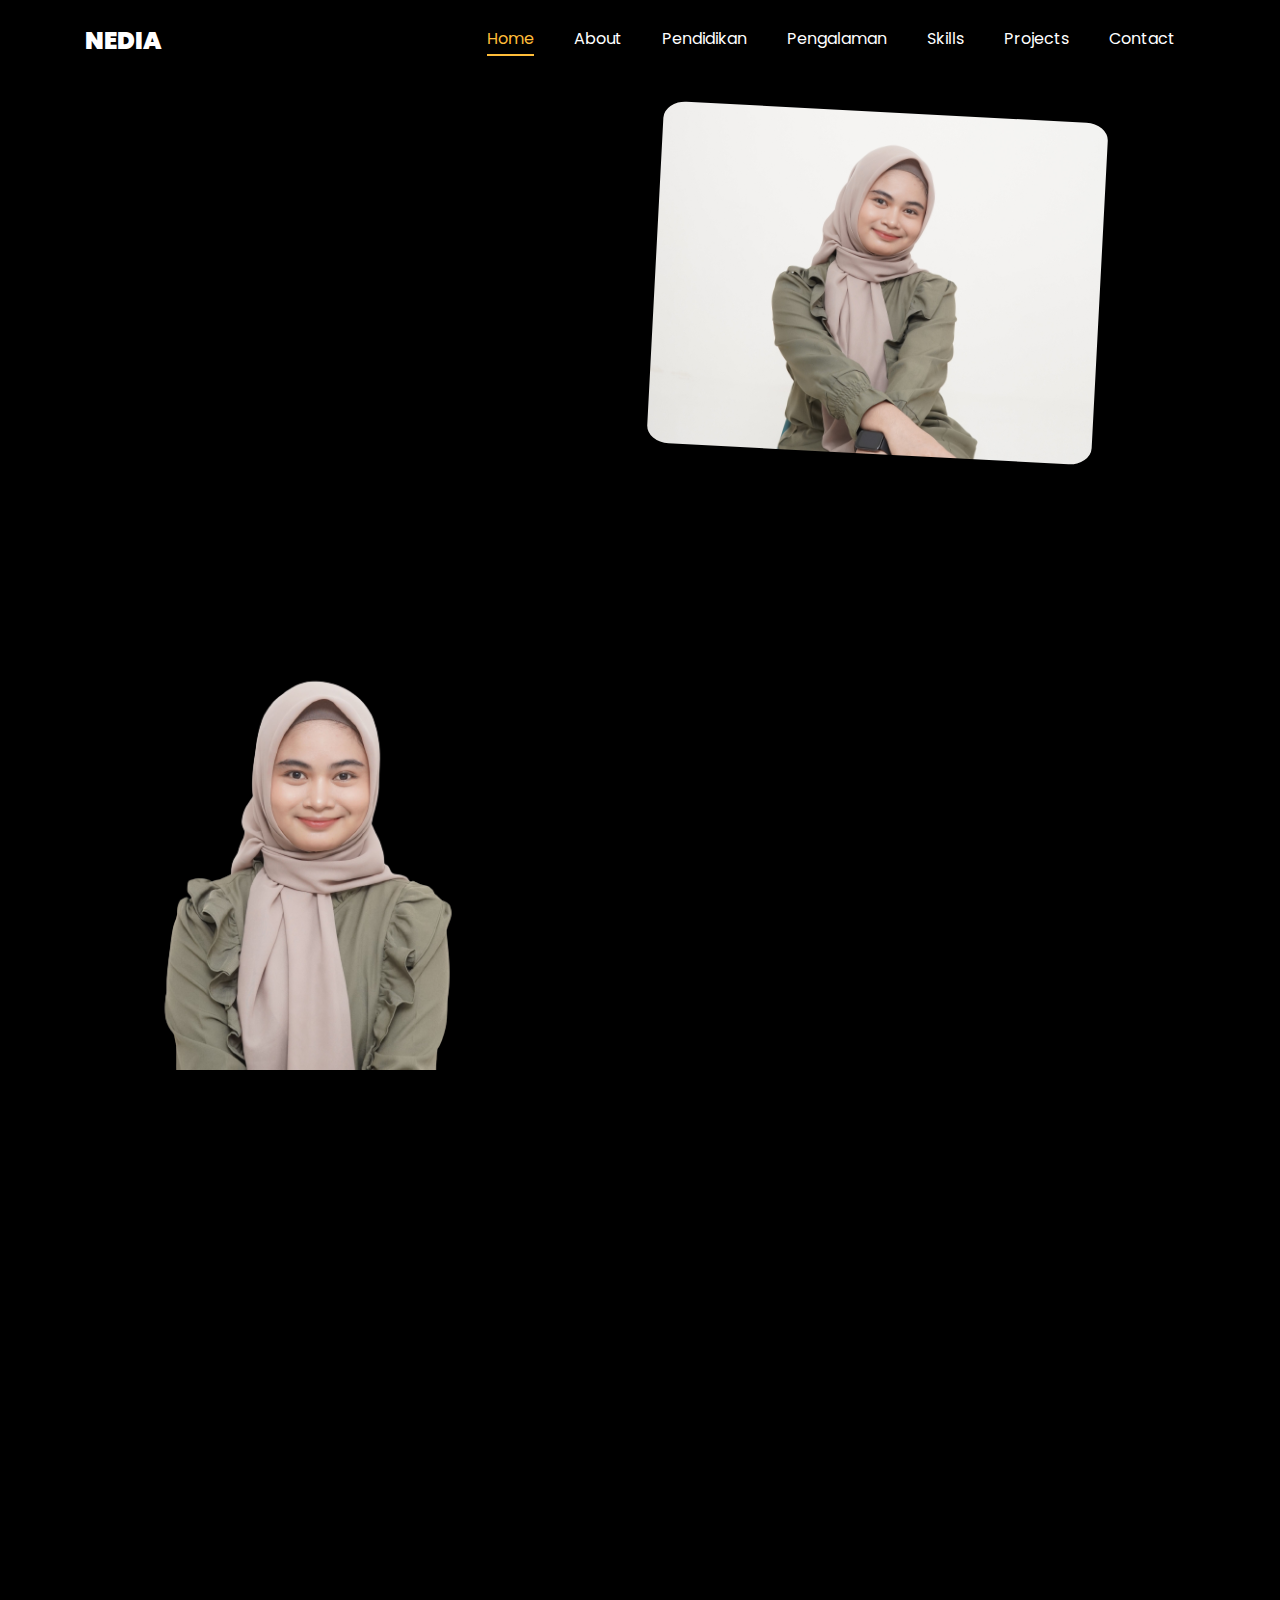
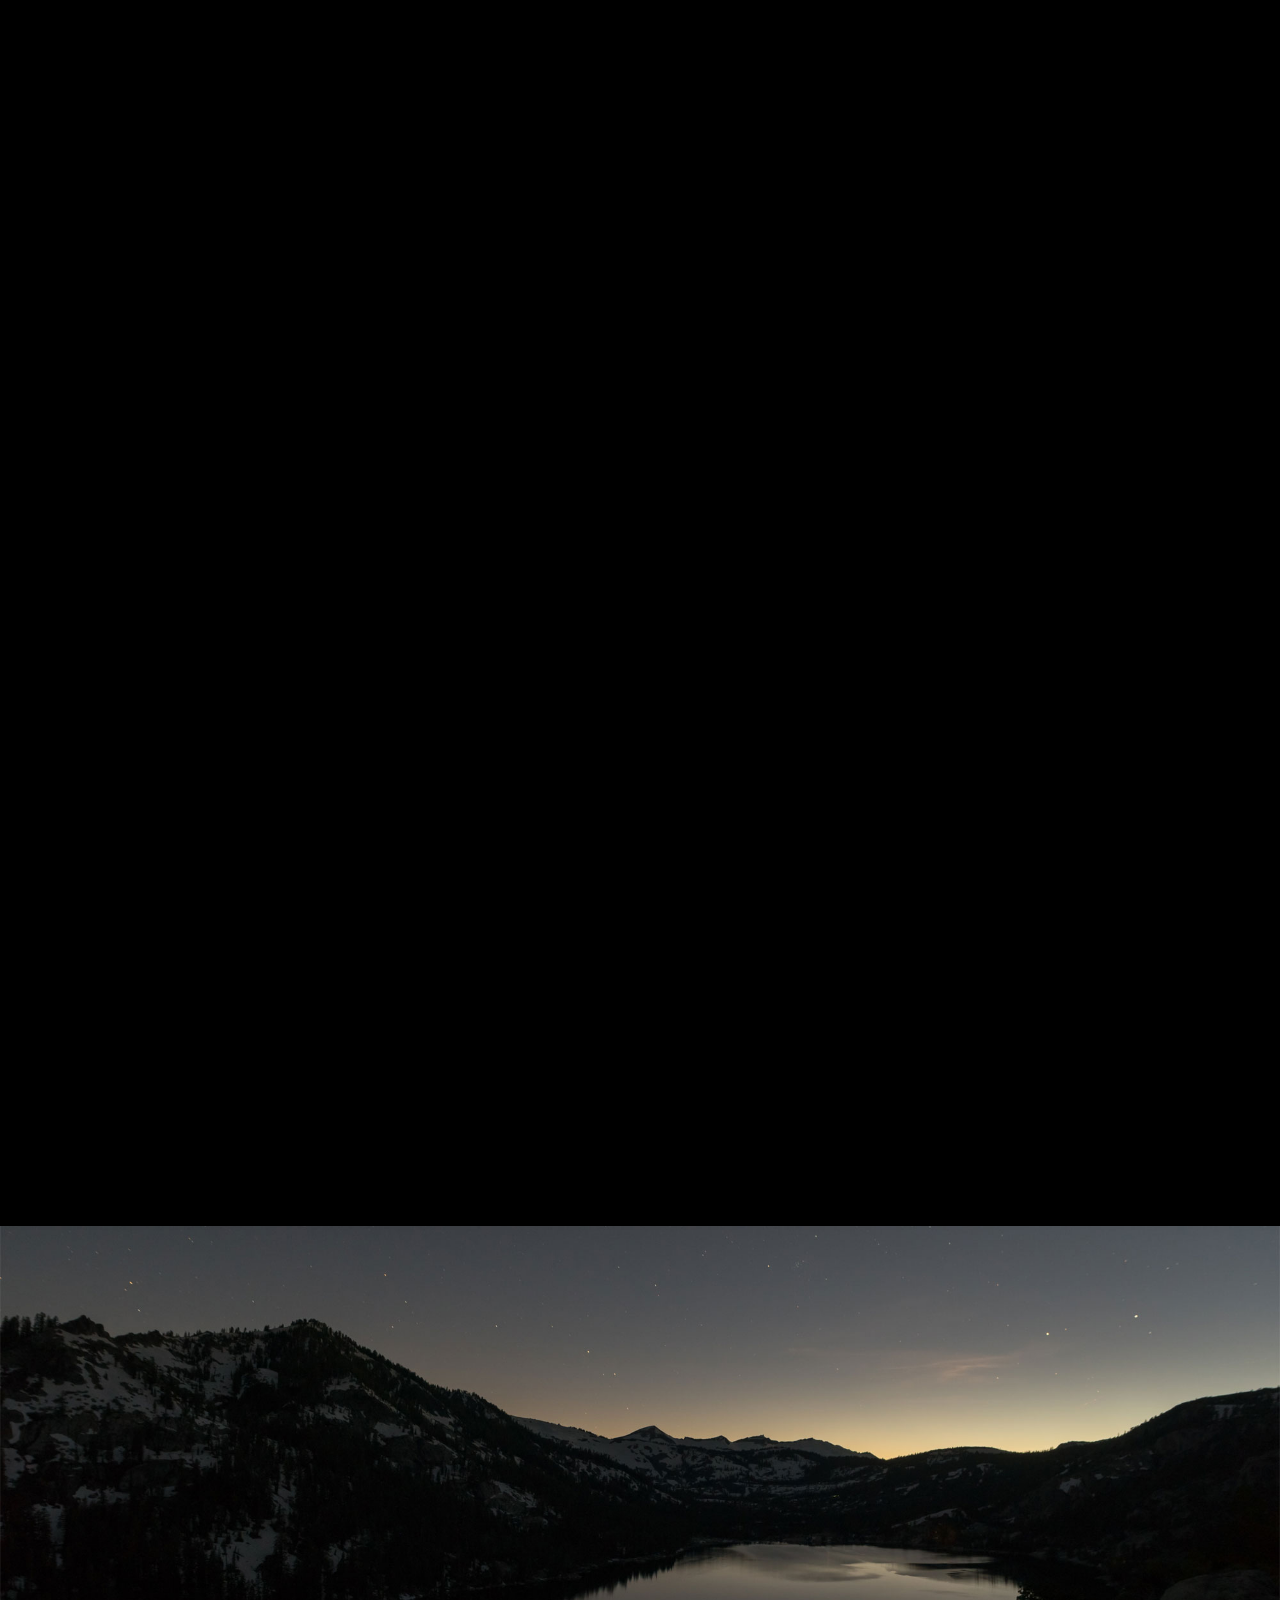
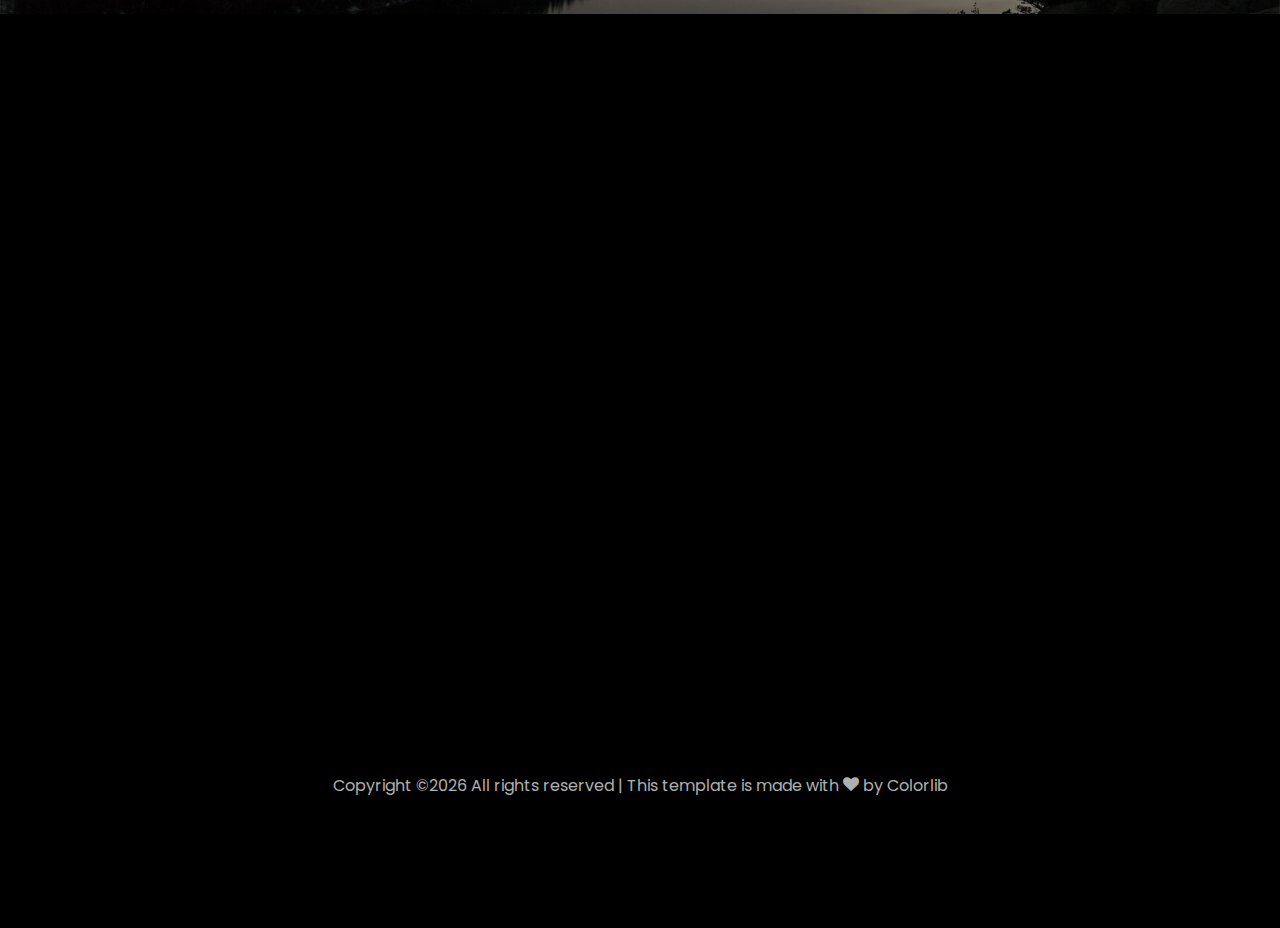
==== commit d37dc2e4: "Update index.html" ====
--- a/index.html
+++ b/index.html
@@ -46,7 +46,7 @@
 	      </div>
 	    </div>
 	  </nav>
-	  <section id="home-section" class="hero">
+	  <!-- <section id="home-section" class="hero">
 		  <div class="home-slider  owl-carousel">
 	      <div class="slider-item ">
 	      	<div class="overlay"></div>
@@ -68,25 +68,50 @@
 	        </div>
 	      </div>
 
-	      <!-- <div class="slider-item">
-	      	<div class="overlay"></div>
-	        <div class="container">
-	          <div class="row d-flex no-gutters slider-text align-items-end justify-content-end" data-scrollax-parent="true">
-	          	<div class="one-third js-fullheight order-md-last img" style="background-image:url(images/bg_2.png);">
-	          		<div class="overlay"></div>
-	          	</div>
-		          <div class="one-forth d-flex align-items-center ftco-animate" data-scrollax=" properties: { translateY: '70%' }">
-		          	<div class="text">
-		          		<span class="subheading">Hello!</span>
-			            <h1 class="mb-4 mt-3">I'm a <span>web designer</span> based in London</h1>
-			            <p><a href="#" class="btn btn-primary py-3 px-4">Hire me</a> <a href="#" class="btn btn-white btn-outline-white py-3 px-4">My works</a></p>
-		            </div>
-		          </div>
-	        	</div>
-	        </div>
-	      </div> -->
 	    </div>
-    </section>
+    </section> -->
+	
+<!-- coba -->
+<section class="ftco-about img ftco-section ftco-no-pb" id="about-section">
+	<div class="container">
+		<div class="row d-flex">
+			
+			<div id="home-section" class="col-md-6 col-lg-6 pl-lg-5 pb-5">
+				<div class="row justify-content-start pb-3">
+			  		<div class="col-md-12 heading-section ftco-animate">
+						<div class="text">
+							<span class="subheading" style="font-weight: 800;color: #ffbd39;">Hello!</span>
+						  <h1 class="mb-3 mt-3" style="font-weight: 800">I'm <span style="font-weight: 900;color: #ffbd39;">Nedia Putri</span></h1>
+						  <h3 class="mb-4">A Fullstack Developer</h3>
+						  <br>
+						  <p><a href="mailto:nediaputrii@gmail.com" class="btn btn-primary py-3 px-4">Contact me</a> </p>
+					  </div>
+			  		</div>
+				</div>
+			</div>
+			<div class="col-md-6 col-lg-5 d-flex">
+				<div class="img-about img d-flex align-items-stretch">
+					<div class="overlay"></div>
+					<div class="img d-flex align-self-stretch align-items-center" style="background-image:url(images/nediahomepage.JPG);transform: rotate(3deg);border-radius: 5%;">
+					</div>
+				</div>
+			</div>
+		  <div class="counter-wrap ftco-animate d-flex mt-md-3">
+			<div class="text">
+
+			</div>
+		  </div>
+		</div>
+		</div>
+	</div>
+</section>
+<!-- coba end -->
+
+
+
+
+
+
 
     <section class="ftco-about img ftco-section ftco-no-pb" id="about-section">
     	<div class="container">
